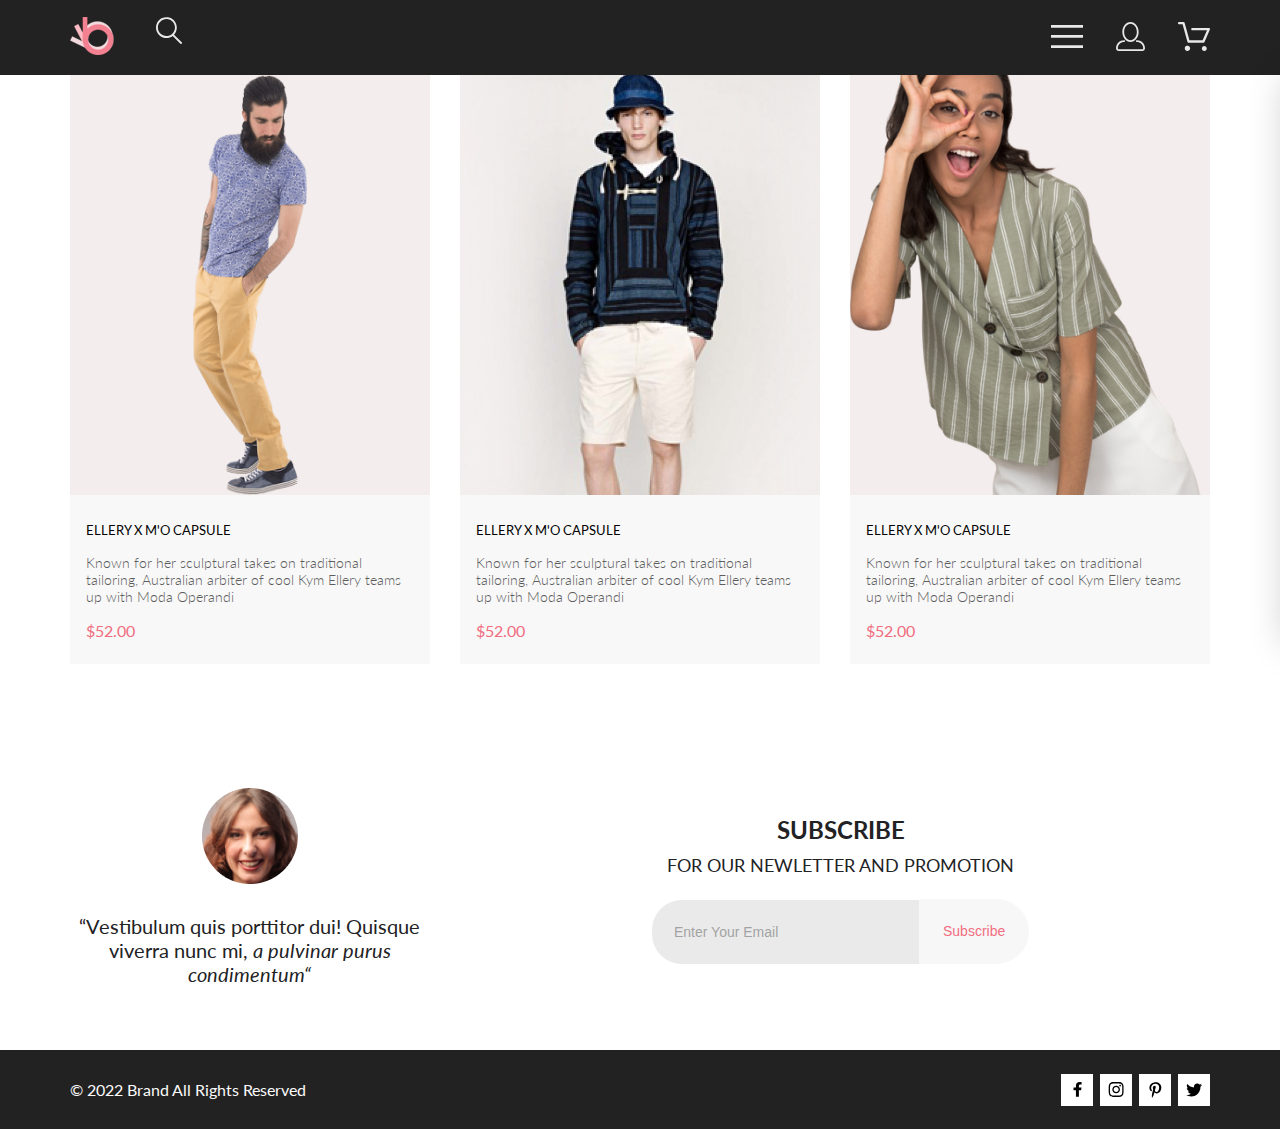
==== product.html @ ebce9b8f "initial commit" ====
<!DOCTYPE html>
<html lang="en">

<head>
    <link rel="preconnect" href="https://fonts.googleapis.com">
    <link rel="preconnect" href="https://fonts.gstatic.com" crossorigin>
    <link href="https://fonts.googleapis.com/css2?family=Lato:wght@300;400;700;900&display=swap" rel="stylesheet">
    <meta charset="UTF-8">
    <meta name="viewport" content="width=device-width, initial-scale=1.0">
    <title>Home Page</title>
    <link rel="stylesheet" href="styles/style.css">
</head>

<body>
    <div class="top">
        <header class="header center">
            <div class="header__left">
                <a href="index.html"><img src="img/header_logo.svg" alt="logo"></a>
                <a href="#"><img src="img/header_1.svg" alt="magnifying glass"></a>
            </div>
            <nav class="header__right">
                <label for="header__check"><img src="img/header_2.svg" alt="menu"></label>
                <a class="header__link-site" href="#"><img src="img/header_3.svg" alt="profile"></a>
                <a class="header__link-site" href="#"><img src="img/header_4.svg" alt="cart"></a>
            </nav>
            <input class="header__checkbox" id="header__check" type="checkbox">
            <div class="mobile-menu">
                <h3 class="mobile-menu__heading">MENU</h3>
                <div class="mobile-menu__box">
                    <div class="mobile-menu__item">
                        <a href="#" class="mobile-menu__title">MAN</a>
                        <ul class="mobile-menu__list">
                            <li><a class="mobile-menu__link" href="#">Accessories</a></li>
                            <li><a class="mobile-menu__link" href="#">Bags</a></li>
                            <li><a class="mobile-menu__link" href="#">Denim</a></li>
                            <li><a class="mobile-menu__link" href="#">T-Shirts</a></li>
                        </ul>
                    </div>
                    <div class="mobile-menu__item">
                        <a href="#" class="mobile-menu__title">WOMAN</a>
                        <ul class="mobile-menu__list">
                            <li><a class="mobile-menu__link" href="#">Accessories</a></li>
                            <li><a class="mobile-menu__link" href="#">Bags</a></li>
                            <li><a class="mobile-menu__link" href="#">Denim</a></li>
                            <li><a class="mobile-menu__link" href="#">T-Shirts</a></li>
                        </ul>
                    </div>
                    <div class="mobile-menu__item">
                        <a href="#" class="mobile-menu__title">KIDS</a>
                        <ul class="mobile-menu__list">
                            <li><a class="mobile-menu__link" href="#">Accessories</a></li>
                            <li><a class="mobile-menu__link" href="#">Bags</a></li>
                            <li><a class="mobile-menu__link" href="#">Denim</a></li>
                            <li><a class="mobile-menu__link" href="#">T-Shirts</a></li>
                        </ul>
                    </div>
                </div>
            </div>
        </header>

        <section class="featured">
            <div class="items center">
                <article class="item"><img src="img/model_4.jpg" alt="model" class="item__img">
                    <div class="item__content">
                        <h2 class="item__title">ELLERY X M'O CAPSULE</h2>
                        <p class="item__text">Known for her sculptural takes on traditional tailoring, Australian
                            arbiter of
                            cool Kym Ellery teams up with Moda Operandi</p>
                        <p class="item__sale">$52.00</p>
                    </div>
                </article>
                <article class="item"><img src="img/model_3.jpg" alt="model" class="item__img">
                    <div class="item__content">
                        <h2 class="item__title">ELLERY X M'O CAPSULE</h2>
                        <p class="item__text">Known for her sculptural takes on traditional tailoring, Australian
                            arbiter of
                            cool Kym Ellery teams up with Moda Operandi</p>
                        <p class="item__sale">$52.00</p>
                    </div>
                </article>
                <article class="item"><img src="img/model_6.jpg" alt="model" class="item__img">
                    <div class="item__content">
                        <h2 class="item__title">ELLERY X M'O CAPSULE</h2>
                        <p class="item__text">Known for her sculptural takes on traditional tailoring, Australian
                            arbiter of
                            cool Kym Ellery teams up with Moda Operandi</p>
                        <p class="item__sale">$52.00</p>
                    </div>
                </article>
            </div>
        </section>

        <section class="bottom__container center">
            <figure class="under__bottom__item">
                <img class="customer__img" src="img/happy_customer.png" alt="Happy customer">
                <p class="under__bottom__text">“Vestibulum quis porttitor dui! Quisque viverra nunc mi, <i>a
                        pulvinar
                        purus
                        condimentum“</i></p>
            </figure>
            <div class="under__bottom__item">
                <div class="subscribe__title">SUBSCRIBE<br>
                    <div class="subscribe__text">FOR OUR NEWLETTER AND PROMOTION</div>
                </div><br>
                <div class="email__grabber">
                    <input class="subscribe__input" placeholder="Enter Your Email">
                    <button class="subscribe__button">Subscribe</button>
                </div>
            </div>
        </section>
        <footer class="footer center">
            <div class="footer__left">
                <p class="footer__text"> © 2022 Brand All Rights Reserved</p>
            </div>
            <div class="footer__right">
                <a href="#" class="social__links">
                    <svg width="11" height="16" viewBox="0 0 11 16" fill="none" xmlns="http://www.w3.org/2000/svg">
                        <path
                            d="M9.08827 8.28L9.50677 5.61602H6.89013V3.88729C6.89013 3.15847 7.25565 2.44806 8.42756 2.44806H9.61713V0.179975C9.61713 0.179975 8.53763 0 7.50551 0C5.35064 0 3.94211 1.27593 3.94211 3.5857V5.61602H1.54678V8.28H3.94211V14.72H6.89013V8.28H9.08827Z"
                            fill="black" />
                    </svg>
                </a>
                <a href="#" class="social__links">
                    <svg width="16" height="15" viewBox="0 0 16 15" fill="none" xmlns="http://www.w3.org/2000/svg">
                        <path
                            d="M8.13677 3.68162C6.02163 3.68162 4.31555 5.38494 4.31555 7.49666C4.31555 9.60838 6.02163 11.3117 8.13677 11.3117C10.2519 11.3117 11.958 9.60838 11.958 7.49666C11.958 5.38494 10.2519 3.68162 8.13677 3.68162ZM8.13677 9.97693C6.76991 9.97693 5.65248 8.86463 5.65248 7.49666C5.65248 6.12869 6.76658 5.01639 8.13677 5.01639C9.50695 5.01639 10.6211 6.12869 10.6211 7.49666C10.6211 8.86463 9.50363 9.97693 8.13677 9.97693V9.97693ZM13.0056 3.52557C13.0056 4.02029 12.6065 4.41541 12.1143 4.41541C11.6188 4.41541 11.223 4.01697 11.223 3.52557C11.223 3.03416 11.6221 2.63572 12.1143 2.63572C12.6065 2.63572 13.0056 3.03416 13.0056 3.52557ZM15.5364 4.42869C15.4799 3.2367 15.2072 2.18084 14.3325 1.31092C13.4612 0.440997 12.4036 0.168732 11.2097 0.108966C9.9792 0.0392395 6.29101 0.0392395 5.0605 0.108966C3.8699 0.165411 2.81233 0.437677 1.93768 1.3076C1.06302 2.17752 0.793639 3.23338 0.733776 4.42537C0.663937 5.65389 0.663937 9.33611 0.733776 10.5646C0.790313 11.7566 1.06302 12.8125 1.93768 13.6824C2.81233 14.5523 3.86658 14.8246 5.0605 14.8844C6.29101 14.9541 9.9792 14.9541 11.2097 14.8844C12.4036 14.8279 13.4612 14.5556 14.3325 13.6824C15.2039 12.8125 15.4766 11.7566 15.5364 10.5646C15.6063 9.33611 15.6063 5.65721 15.5364 4.42869V4.42869ZM13.9468 11.8828C13.6874 12.5336 13.1852 13.0349 12.53 13.2972C11.5489 13.6857 9.22094 13.5961 8.13677 13.5961C7.05259 13.5961 4.72128 13.6824 3.74353 13.2972C3.09169 13.0383 2.58951 12.5369 2.32678 11.8828C1.93768 10.9033 2.02747 8.57908 2.02747 7.49666C2.02747 6.41424 1.941 4.0867 2.32678 3.11053C2.58619 2.45975 3.08837 1.95838 3.74353 1.69608C4.72461 1.3076 7.05259 1.39725 8.13677 1.39725C9.22094 1.39725 11.5523 1.31092 12.53 1.69608C13.1818 1.95506 13.684 2.45643 13.9468 3.11053C14.3359 4.09002 14.2461 6.41424 14.2461 7.49666C14.2461 8.57908 14.3359 10.9066 13.9468 11.8828Z"
                            fill="black" />
                    </svg>
                </a>
                <a href="#" class="social__links">
                    <svg width="13" height="16" viewBox="0 0 13 16" fill="none" xmlns="http://www.w3.org/2000/svg">
                        <path
                            d="M6.7402 0.203125C3.55552 0.203125 0.408081 2.34063 0.408081 5.8C0.408081 8 1.63726 9.25 2.38221 9.25C2.68951 9.25 2.86643 8.3875 2.86643 8.14375C2.86643 7.85313 2.13079 7.23438 2.13079 6.025C2.13079 3.5125 4.03043 1.73125 6.48878 1.73125C8.60259 1.73125 10.167 2.94062 10.167 5.1625C10.167 6.82187 9.50585 9.93437 7.3641 9.93437C6.59121 9.93437 5.93006 9.37188 5.93006 8.56563C5.93006 7.38438 6.74951 6.24062 6.74951 5.02187C6.74951 2.95312 3.83487 3.32812 3.83487 5.82812C3.83487 6.35312 3.90006 6.93437 4.13286 7.4125C3.70451 9.26875 2.82919 12.0344 2.82919 13.9469C2.82919 14.5375 2.91299 15.1188 2.96886 15.7094C3.0744 15.8281 3.02163 15.8156 3.18304 15.7563C4.74744 13.6 4.69157 13.1781 5.39928 10.3562C5.78107 11.0875 6.76814 11.4812 7.55034 11.4812C10.8468 11.4812 12.3274 8.24688 12.3274 5.33125C12.3274 2.22813 9.66415 0.203125 6.7402 0.203125Z"
                            fill="black" />
                    </svg>
                </a>
                <a href="#" class="social__links">
                    <svg width="17" height="14" viewBox="0 0 17 14" fill="none" xmlns="http://www.w3.org/2000/svg">
                        <path
                            d="M14.4181 3.74107C14.4281 3.88319 14.4281 4.02535 14.4281 4.16747C14.4281 8.50247 11.1509 13.4974 5.16096 13.4974C3.31558 13.4974 1.60132 12.9593 0.159302 12.0253C0.421495 12.0558 0.673569 12.0659 0.94585 12.0659C2.46851 12.0659 3.8702 11.5482 4.98953 10.6649C3.5576 10.6345 2.3576 9.69031 1.94415 8.39081C2.14585 8.42125 2.34751 8.44156 2.5593 8.44156C2.85172 8.44156 3.14418 8.40094 3.41643 8.32991C1.92401 8.02531 0.80465 6.70553 0.80465 5.11163V5.07103C1.23824 5.31469 1.74249 5.46697 2.2769 5.48725C1.39959 4.89841 0.824826 3.89335 0.824826 2.75628C0.824826 2.14716 0.98614 1.58878 1.26851 1.10147C2.87187 3.09131 5.28195 4.39078 7.98443 4.53294C7.93403 4.28928 7.90376 4.0355 7.90376 3.78169C7.90376 1.97457 9.35586 0.502502 11.1609 0.502502C12.0987 0.502502 12.9457 0.89844 13.5407 1.53803C14.2768 1.39591 14.9827 1.12178 15.6079 0.746159C15.3659 1.5076 14.8516 2.14719 14.176 2.55325C14.8315 2.48222 15.4668 2.29944 16.0516 2.04566C15.608 2.69538 15.0533 3.27403 14.4181 3.74107V3.74107Z"
                            fill="black" />
                    </svg>
                </a>
            </div>
        </footer>
    </div>
</body>

</html>
---- styles/style.css ----
* {
  padding: 0;
  margin: 0;
}

a {
  text-decoration: none;
  font-style: normal;
}
@keyframes scale-in-ver-center {
  0% {
    transform: scaleY(0);
    opacity: 1;
  }
  100% {
    transform: scaleY(1);
    opacity: 1;
  }
}
@keyframes heartbeat {
  from {
    transform: scale(1);
    transform-origin: center center;
    animation-timing-function: ease-out;
  }
  10% {
    transform: scale(0.91);
    animation-timing-function: ease-in;
  }
  17% {
    transform: scale(0.98);
    animation-timing-function: ease-out;
  }
  33% {
    transform: scale(0.87);
    animation-timing-function: ease-in;
  }
  45% {
    transform: scale(1);
    animation-timing-function: ease-out;
  }
}
body {
  font-style: normal;
  font-family: "Lato", sans-serif;
}

.top {
  position: relative;
  overflow: hidden;
}

.center {
  padding-left: calc(50% - 570px);
  padding-right: calc(50% - 570px);
}

.header {
  height: 75px;
  display: flex;
  align-items: center;
  justify-content: space-between;
  background: #222;
}
.header__left {
  display: flex;
  gap: 41px;
}
.header__right {
  display: flex;
  align-items: center;
  gap: 33px;
}
.header__checkbox {
  position: absolute;
  visibility: hidden;
  left: -9999999px;
}
.header__checkbox:checked ~ .mobile-menu {
  right: 0;
}

.mobile-menu {
  position: absolute;
  top: 75px;
  right: -232px;
  z-index: 1;
  transition: right 0.6s;
  width: 232px;
  background: #FFFFFF;
  box-shadow: 6px 4px 35px rgba(0, 0, 0, 0.21);
  padding: 32px;
  box-sizing: border-box;
}
.mobile-menu__heading {
  font-style: normal;
  font-weight: 700;
  font-size: 14px;
  line-height: 17px;
  color: #000000;
}
.mobile-menu__title {
  font-style: normal;
  font-weight: 400;
  font-size: 14px;
  line-height: 17px;
  color: #F16D7F;
}
.mobile-menu__box {
  display: flex;
  flex-direction: column;
  gap: 20px;
  margin-top: 24px;
}
.mobile-menu__link {
  font-style: normal;
  font-weight: 400;
  font-size: 14px;
  line-height: 17px;
  color: #6F6E6E;
}
.mobile-menu__list {
  list-style-type: none;
  padding-left: 21px;
  display: flex;
  flex-direction: column;
  gap: 11px;
  margin-top: 12px;
}

.logo {
  margin-bottom: 60px;
  display: flex;
  align-items: center;
  justify-content: center;
  flex-wrap: wrap;
  background: #F1E4E6;
}

.logo__photo {
  width: 50%;
}

.top__logo {
  padding-left: 64px;
  animation: scale-in-ver-center 0.5s cubic-bezier(0.25, 0.46, 0.45, 0.94) both;
}

.top__label {
  border-left: 12px solid #F16D7F;
  padding-left: 16px;
  margin-top: 48%;
}

.label__motto {
  font-style: normal;
  font-weight: 900;
  font-size: 48px;
  line-height: 58px;
  color: #222222;
}

.label__heading {
  font-style: normal;
  font-weight: 700;
  font-size: 32px;
  line-height: 38px;
  color: #222222;
}

.pink__word {
  color: #F16D7F;
}

.sales__adv {
  margin-bottom: 96px;
  display: flex;
  flex-wrap: wrap;
  align-items: center;
  justify-content: center;
  gap: 30px;
}

.image {
  max-width: 360px;
  position: relative;
  transition: transform 1s;
  -webkit-filter: brightness(70%);
}

.image:hover {
  transform: scale(1.2);
}

.image__wide {
  max-width: 1140px;
  position: relative;
  transition: transform 1s;
  -webkit-filter: brightness(70%);
}

.image__wide:hover {
  transform: scale(1.2);
}

.sale {
  position: absolute;
  width: 100%;
  height: 100%;
  top: 0;
  left: 0;
  display: flex;
  flex-direction: column;
  justify-content: center;
  align-items: center;
}

.text {
  left: 123px;
  top: 105px;
  bottom: 63.79%;
  font-weight: 400;
  font-size: 16px;
  line-height: 19px;
  text-align: center;
  color: #FFFFFF;
}

.text__big {
  left: 491px;
  top: 65px;
  color: #FFFFFF;
}

.pink__text {
  font-weight: 700;
  font-size: 24px;
  line-height: 29px;
  text-align: center;
  color: #F16D7F;
}

.featured {
  margin-bottom: 60px;
  display: flex;
  flex-direction: column;
  gap: 48px;
  align-items: center;
}

.featured__header {
  display: flex;
  flex-direction: column;
  justify-content: center;
  align-items: center;
}

.featured__title {
  margin-bottom: 6px;
  font-weight: 400;
  font-size: 30px;
  line-height: 36px;
  color: #222222;
}

.featured__text {
  font-weight: 400;
  font-size: 14px;
  line-height: 17px;
  color: #9F9F9F;
}

.items {
  display: flex;
  flex-wrap: wrap;
  gap: 30px;
}

.item {
  background: #F8F8F8;
  max-width: 360px;
}

.item:hover {
  box-shadow: 0 5px 8px rgba(0, 0, 0, 0.16);
  transition: box-shadow 0.3s;
}

.item:hover {
  filter: brightness(70%);
  transition: filter 0.3s;
}

.item__fixed {
  max-width: 360px;
  min-height: 420px;
  display: flex;
  justify-content: center;
  align-items: center;
  background-color: #F7E4E2;
}

.item__content {
  padding: 24px 16px;
  display: flex;
  flex-direction: column;
  gap: 16px;
}

.item__title {
  font-weight: 400;
  font-size: 13px;
  line-height: 16px;
  color: #000000;
}

.item__text {
  font-weight: 300;
  font-size: 14px;
  line-height: 17px;
  color: #5D5D5D;
}

.item__sale {
  font-weight: 400;
  font-size: 16px;
  line-height: 19px;
  color: #F16D7F;
}

.center__button {
  color: #FF6A6A;
  padding: 15px 39px;
  border: 1px solid #FF6A6A;
  max-width: 212px;
  font-weight: 400;
  font-size: 16px;
  line-height: 19px;
  transition: background-color 0.3s;
}

.center__button:hover {
  background-color: #FF6A6A;
  color: white;
}

.info {
  padding-top: 103px;
  padding-bottom: 103px;
  background: #222224;
  display: flex;
  gap: 30px;
}

.article {
  display: flex;
  flex-direction: column;
  align-items: center;
  animation: heartbeat 1.5s ease-in-out infinite both;
}

.article__img {
  height: 40px;
  margin-bottom: 19px;
}

.article__title {
  margin-bottom: 16px;
  font-weight: 400;
  font-size: 19.96px;
  line-height: 24px;
  color: #FBFBFB;
}

.article__text {
  font-weight: 300;
  font-size: 13.972px;
  line-height: 17px;
  text-align: center;
  color: #FBFBFB;
}

.bottom__container {
  background: url("img/background.png");
  background-repeat: no-repeat;
  background-position: bottom;
  background-size: cover;
  padding-bottom: 5%;
  padding-top: 5%;
  top: 97px;
  display: flex;
  align-items: center;
  gap: 223px;
}

.under__bottom__item {
  display: flex;
  align-items: center;
  flex-direction: column;
}

.customer__img {
  margin-bottom: 30px;
}

.under__bottom__text {
  font-weight: 400;
  font-size: 20px;
  line-height: 24px;
  text-align: center;
  color: #222224;
  max-width: 359px;
}

.subscribe__title {
  font-weight: 700;
  font-size: 24px;
  line-height: 167.2%;
  text-align: center;
  color: #222224;
}

.subscribe__text {
  font-weight: 400;
  font-size: 18px;
  line-height: 167.2%;
  text-align: center;
  color: #222224;
}

.email__grabber {
  display: flex;
  align-items: center;
}

.subscribe__input {
  background: #E1E1E1;
  padding: 24px 64px 24px 22px;
  font-size: 14px;
  opacity: 0.67;
  border-radius: 30px 0 0 30px;
  border: none;
}

.subscribe__button {
  background: rgba(244, 244, 244, 0.6980392157);
  color: #F16D7F;
  padding: 24px 24px 24px 24px;
  font-size: 14px;
  line-height: 17px;
  border-radius: 0 50px 50px 0;
  border: none;
  transition: background-color 0.3s;
}

.subscribe__button:hover {
  background: #F16D7F;
  color: #fff;
}

.footer {
  height: 79px;
  display: flex;
  align-items: center;
  justify-content: space-between;
  background: #222;
}

.footer__left {
  margin-top: 30px;
  margin-bottom: 30px;
}

.footer__right {
  display: flex;
  gap: 7px;
}

.social__links {
  width: 32px;
  height: 32px;
  display: flex;
  align-items: center;
  justify-content: center;
  background: white;
}

.social__links:hover {
  background: #F16D7F;
}

.social__links:hover svg path {
  fill: white;
}

.footer__text {
  font-family: Lato;
  font-size: 16px;
  font-weight: 400;
  line-height: 19px;
  letter-spacing: 0em;
  text-align: left;
  color: #FBFBFB;
}

@media (max-width: 1024px) {
  .header__left {
    padding-left: 32px;
  }
  .header__right {
    padding-right: 32px;
  }
  .main__model {
    max-width: 386px;
  }
  .top__label {
    margin-right: 32px;
  }
  .top__logo {
    padding-left: 39px;
  }
  .label__motto {
    font-size: 44px;
  }
  .label__heading {
    font-size: 24px;
  }
  .sales__adv {
    gap: 19px;
  }
  .sales__adv {
    padding-left: 16px;
    padding-right: 16px;
  }
  .image {
    max-width: 232px;
  }
  .sale__image {
    max-width: 232px;
  }
  .sale__image__wide {
    max-width: 734px;
  }
  .image__wide {
    padding-left: 16px;
    padding-right: 16px;
  }
  .info {
    align-content: flex-start;
    flex-wrap: wrap;
    padding-left: calc(50% - 180px);
    padding-right: calc(50% - 180px);
  }
  .article {
    max-width: 360px;
  }
  .bottom__container {
    flex-wrap: wrap;
    padding-left: calc(50% - 180px);
    padding-right: calc(50% - 180px);
    align-content: center;
  }
  .under__bottom__item {
    max-width: 360px;
    margin-bottom: 48px;
    margin-top: 64px;
  }
  .footer__left {
    padding-left: 32px;
  }
  .footer__right {
    padding-right: 32px;
  }
}
@media (max-width: 767px) {
  .center {
    padding-left: calc(50% - 182px);
    padding-right: calc(50% - 182px);
  }
  .header {
    justify-items: auto;
  }
  .header__logo__off {
    display: none;
  }
  .header__link-site {
    display: none;
  }
  .logo__photo {
    display: none;
  }
  .top__label {
    margin-bottom: 148px;
    margin-top: 149px;
  }
  .label__motto {
    font-size: 38px;
  }
  .label__heading {
    font-size: 20px;
  }
  .image {
    max-width: 343px;
  }
  .sale__image {
    max-width: 343px;
  }
  .image__wide {
    max-width: 343px;
  }
  .sale__image__wide {
    max-width: 343px;
  }
}/*# sourceMappingURL=style.css.map */
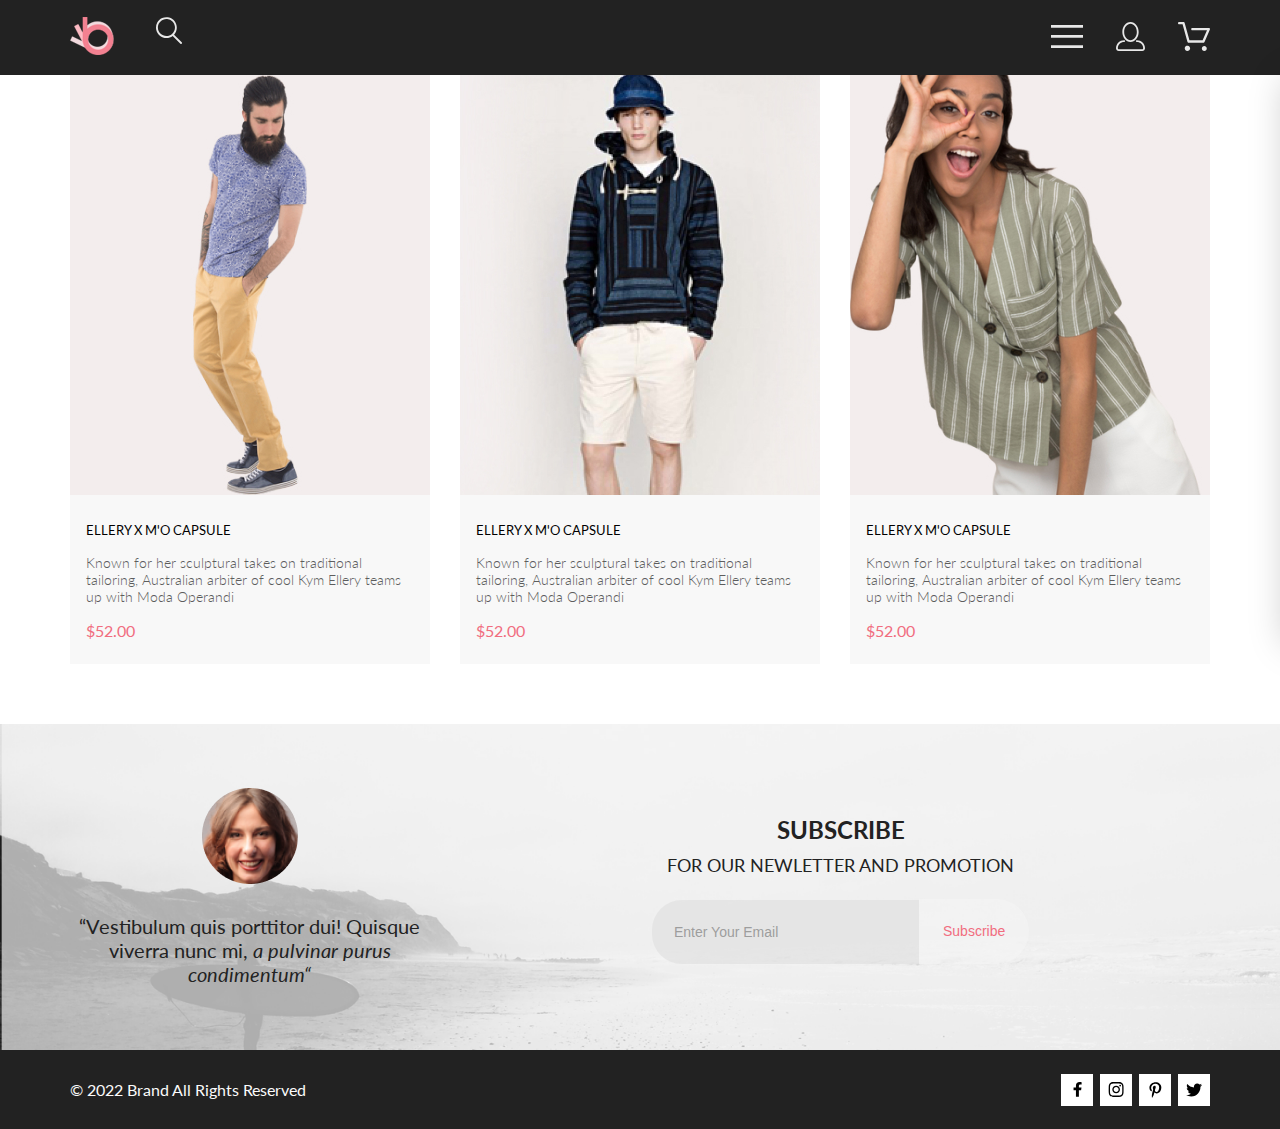
==== commit e4174840: "feedback applied" ====
--- a/product.html
+++ b/product.html
@@ -12,138 +12,136 @@
 </head>
 
 <body>
-    <div class="top">
-        <header class="header center">
-            <div class="header__left">
-                <a href="index.html"><img src="img/header_logo.svg" alt="logo"></a>
-                <a href="#"><img src="img/header_1.svg" alt="magnifying glass"></a>
-            </div>
-            <nav class="header__right">
-                <label for="header__check"><img src="img/header_2.svg" alt="menu"></label>
-                <a class="header__link-site" href="#"><img src="img/header_3.svg" alt="profile"></a>
-                <a class="header__link-site" href="#"><img src="img/header_4.svg" alt="cart"></a>
-            </nav>
-            <input class="header__checkbox" id="header__check" type="checkbox">
-            <div class="mobile-menu">
-                <h3 class="mobile-menu__heading">MENU</h3>
-                <div class="mobile-menu__box">
-                    <div class="mobile-menu__item">
-                        <a href="#" class="mobile-menu__title">MAN</a>
-                        <ul class="mobile-menu__list">
-                            <li><a class="mobile-menu__link" href="#">Accessories</a></li>
-                            <li><a class="mobile-menu__link" href="#">Bags</a></li>
-                            <li><a class="mobile-menu__link" href="#">Denim</a></li>
-                            <li><a class="mobile-menu__link" href="#">T-Shirts</a></li>
-                        </ul>
-                    </div>
-                    <div class="mobile-menu__item">
-                        <a href="#" class="mobile-menu__title">WOMAN</a>
-                        <ul class="mobile-menu__list">
-                            <li><a class="mobile-menu__link" href="#">Accessories</a></li>
-                            <li><a class="mobile-menu__link" href="#">Bags</a></li>
-                            <li><a class="mobile-menu__link" href="#">Denim</a></li>
-                            <li><a class="mobile-menu__link" href="#">T-Shirts</a></li>
-                        </ul>
-                    </div>
-                    <div class="mobile-menu__item">
-                        <a href="#" class="mobile-menu__title">KIDS</a>
-                        <ul class="mobile-menu__list">
-                            <li><a class="mobile-menu__link" href="#">Accessories</a></li>
-                            <li><a class="mobile-menu__link" href="#">Bags</a></li>
-                            <li><a class="mobile-menu__link" href="#">Denim</a></li>
-                            <li><a class="mobile-menu__link" href="#">T-Shirts</a></li>
-                        </ul>
-                    </div>
+    <header class="header center">
+        <div class="header__left">
+            <a href="index.html"><img src="img/header_logo.svg" alt="logo"></a>
+            <a href="#"><img src="img/header_1.svg" alt="magnifying glass"></a>
+        </div>
+        <nav class="header__right">
+            <label for="header__check"><img src="img/header_2.svg" alt="menu"></label>
+            <a class="header__link-site" href="#"><img src="img/header_3.svg" alt="profile"></a>
+            <a class="header__link-site" href="#"><img src="img/header_4.svg" alt="cart"></a>
+        </nav>
+        <input class="header__checkbox" id="header__check" type="checkbox">
+        <div class="mobile-menu">
+            <h3 class="mobile-menu__heading">MENU</h3>
+            <div class="mobile-menu__box">
+                <div class="mobile-menu__item">
+                    <a href="#" class="mobile-menu__title">MAN</a>
+                    <ul class="mobile-menu__list">
+                        <li><a class="mobile-menu__link" href="#">Accessories</a></li>
+                        <li><a class="mobile-menu__link" href="#">Bags</a></li>
+                        <li><a class="mobile-menu__link" href="#">Denim</a></li>
+                        <li><a class="mobile-menu__link" href="#">T-Shirts</a></li>
+                    </ul>
+                </div>
+                <div class="mobile-menu__item">
+                    <a href="#" class="mobile-menu__title">WOMAN</a>
+                    <ul class="mobile-menu__list">
+                        <li><a class="mobile-menu__link" href="#">Accessories</a></li>
+                        <li><a class="mobile-menu__link" href="#">Bags</a></li>
+                        <li><a class="mobile-menu__link" href="#">Denim</a></li>
+                        <li><a class="mobile-menu__link" href="#">T-Shirts</a></li>
+                    </ul>
+                </div>
+                <div class="mobile-menu__item">
+                    <a href="#" class="mobile-menu__title">KIDS</a>
+                    <ul class="mobile-menu__list">
+                        <li><a class="mobile-menu__link" href="#">Accessories</a></li>
+                        <li><a class="mobile-menu__link" href="#">Bags</a></li>
+                        <li><a class="mobile-menu__link" href="#">Denim</a></li>
+                        <li><a class="mobile-menu__link" href="#">T-Shirts</a></li>
+                    </ul>
                 </div>
             </div>
-        </header>
+        </div>
+    </header>
 
-        <section class="featured">
-            <div class="items center">
-                <article class="item"><img src="img/model_4.jpg" alt="model" class="item__img">
-                    <div class="item__content">
-                        <h2 class="item__title">ELLERY X M'O CAPSULE</h2>
-                        <p class="item__text">Known for her sculptural takes on traditional tailoring, Australian
-                            arbiter of
-                            cool Kym Ellery teams up with Moda Operandi</p>
-                        <p class="item__sale">$52.00</p>
-                    </div>
-                </article>
-                <article class="item"><img src="img/model_3.jpg" alt="model" class="item__img">
-                    <div class="item__content">
-                        <h2 class="item__title">ELLERY X M'O CAPSULE</h2>
-                        <p class="item__text">Known for her sculptural takes on traditional tailoring, Australian
-                            arbiter of
-                            cool Kym Ellery teams up with Moda Operandi</p>
-                        <p class="item__sale">$52.00</p>
-                    </div>
-                </article>
-                <article class="item"><img src="img/model_6.jpg" alt="model" class="item__img">
-                    <div class="item__content">
-                        <h2 class="item__title">ELLERY X M'O CAPSULE</h2>
-                        <p class="item__text">Known for her sculptural takes on traditional tailoring, Australian
-                            arbiter of
-                            cool Kym Ellery teams up with Moda Operandi</p>
-                        <p class="item__sale">$52.00</p>
-                    </div>
-                </article>
+    <section class="featured">
+        <div class="items center">
+            <article class="item"><img src="img/model_4.jpg" alt="model" class="item__img">
+                <div class="item__content">
+                    <h2 class="item__title">ELLERY X M'O CAPSULE</h2>
+                    <p class="item__text">Known for her sculptural takes on traditional tailoring, Australian
+                        arbiter of
+                        cool Kym Ellery teams up with Moda Operandi</p>
+                    <p class="item__sale">$52.00</p>
+                </div>
+            </article>
+            <article class="item"><img src="img/model_3.jpg" alt="model" class="item__img">
+                <div class="item__content">
+                    <h2 class="item__title">ELLERY X M'O CAPSULE</h2>
+                    <p class="item__text">Known for her sculptural takes on traditional tailoring, Australian
+                        arbiter of
+                        cool Kym Ellery teams up with Moda Operandi</p>
+                    <p class="item__sale">$52.00</p>
+                </div>
+            </article>
+            <article class="item"><img src="img/model_6.jpg" alt="model" class="item__img">
+                <div class="item__content">
+                    <h2 class="item__title">ELLERY X M'O CAPSULE</h2>
+                    <p class="item__text">Known for her sculptural takes on traditional tailoring, Australian
+                        arbiter of
+                        cool Kym Ellery teams up with Moda Operandi</p>
+                    <p class="item__sale">$52.00</p>
+                </div>
+            </article>
+        </div>
+    </section>
+
+    <section class="bottom__container center">
+        <figure class="under__bottom__item">
+            <img class="customer__img" src="img/happy_customer.png" alt="Happy customer">
+            <p class="under__bottom__text">“Vestibulum quis porttitor dui! Quisque viverra nunc mi, <i>a
+                    pulvinar
+                    purus
+                    condimentum“</i></p>
+        </figure>
+        <div class="under__bottom__item">
+            <div class="subscribe__title">SUBSCRIBE<br>
+                <div class="subscribe__text">FOR OUR NEWLETTER AND PROMOTION</div>
+            </div><br>
+            <div class="email__grabber">
+                <input class="subscribe__input" placeholder="Enter Your Email">
+                <button class="subscribe__button">Subscribe</button>
             </div>
-        </section>
-
-        <section class="bottom__container center">
-            <figure class="under__bottom__item">
-                <img class="customer__img" src="img/happy_customer.png" alt="Happy customer">
-                <p class="under__bottom__text">“Vestibulum quis porttitor dui! Quisque viverra nunc mi, <i>a
-                        pulvinar
-                        purus
-                        condimentum“</i></p>
-            </figure>
-            <div class="under__bottom__item">
-                <div class="subscribe__title">SUBSCRIBE<br>
-                    <div class="subscribe__text">FOR OUR NEWLETTER AND PROMOTION</div>
-                </div><br>
-                <div class="email__grabber">
-                    <input class="subscribe__input" placeholder="Enter Your Email">
-                    <button class="subscribe__button">Subscribe</button>
-                </div>
-            </div>
-        </section>
-        <footer class="footer center">
-            <div class="footer__left">
-                <p class="footer__text"> © 2022 Brand All Rights Reserved</p>
-            </div>
-            <div class="footer__right">
-                <a href="#" class="social__links">
-                    <svg width="11" height="16" viewBox="0 0 11 16" fill="none" xmlns="http://www.w3.org/2000/svg">
-                        <path
-                            d="M9.08827 8.28L9.50677 5.61602H6.89013V3.88729C6.89013 3.15847 7.25565 2.44806 8.42756 2.44806H9.61713V0.179975C9.61713 0.179975 8.53763 0 7.50551 0C5.35064 0 3.94211 1.27593 3.94211 3.5857V5.61602H1.54678V8.28H3.94211V14.72H6.89013V8.28H9.08827Z"
-                            fill="black" />
-                    </svg>
-                </a>
-                <a href="#" class="social__links">
-                    <svg width="16" height="15" viewBox="0 0 16 15" fill="none" xmlns="http://www.w3.org/2000/svg">
-                        <path
-                            d="M8.13677 3.68162C6.02163 3.68162 4.31555 5.38494 4.31555 7.49666C4.31555 9.60838 6.02163 11.3117 8.13677 11.3117C10.2519 11.3117 11.958 9.60838 11.958 7.49666C11.958 5.38494 10.2519 3.68162 8.13677 3.68162ZM8.13677 9.97693C6.76991 9.97693 5.65248 8.86463 5.65248 7.49666C5.65248 6.12869 6.76658 5.01639 8.13677 5.01639C9.50695 5.01639 10.6211 6.12869 10.6211 7.49666C10.6211 8.86463 9.50363 9.97693 8.13677 9.97693V9.97693ZM13.0056 3.52557C13.0056 4.02029 12.6065 4.41541 12.1143 4.41541C11.6188 4.41541 11.223 4.01697 11.223 3.52557C11.223 3.03416 11.6221 2.63572 12.1143 2.63572C12.6065 2.63572 13.0056 3.03416 13.0056 3.52557ZM15.5364 4.42869C15.4799 3.2367 15.2072 2.18084 14.3325 1.31092C13.4612 0.440997 12.4036 0.168732 11.2097 0.108966C9.9792 0.0392395 6.29101 0.0392395 5.0605 0.108966C3.8699 0.165411 2.81233 0.437677 1.93768 1.3076C1.06302 2.17752 0.793639 3.23338 0.733776 4.42537C0.663937 5.65389 0.663937 9.33611 0.733776 10.5646C0.790313 11.7566 1.06302 12.8125 1.93768 13.6824C2.81233 14.5523 3.86658 14.8246 5.0605 14.8844C6.29101 14.9541 9.9792 14.9541 11.2097 14.8844C12.4036 14.8279 13.4612 14.5556 14.3325 13.6824C15.2039 12.8125 15.4766 11.7566 15.5364 10.5646C15.6063 9.33611 15.6063 5.65721 15.5364 4.42869V4.42869ZM13.9468 11.8828C13.6874 12.5336 13.1852 13.0349 12.53 13.2972C11.5489 13.6857 9.22094 13.5961 8.13677 13.5961C7.05259 13.5961 4.72128 13.6824 3.74353 13.2972C3.09169 13.0383 2.58951 12.5369 2.32678 11.8828C1.93768 10.9033 2.02747 8.57908 2.02747 7.49666C2.02747 6.41424 1.941 4.0867 2.32678 3.11053C2.58619 2.45975 3.08837 1.95838 3.74353 1.69608C4.72461 1.3076 7.05259 1.39725 8.13677 1.39725C9.22094 1.39725 11.5523 1.31092 12.53 1.69608C13.1818 1.95506 13.684 2.45643 13.9468 3.11053C14.3359 4.09002 14.2461 6.41424 14.2461 7.49666C14.2461 8.57908 14.3359 10.9066 13.9468 11.8828Z"
-                            fill="black" />
-                    </svg>
-                </a>
-                <a href="#" class="social__links">
-                    <svg width="13" height="16" viewBox="0 0 13 16" fill="none" xmlns="http://www.w3.org/2000/svg">
-                        <path
-                            d="M6.7402 0.203125C3.55552 0.203125 0.408081 2.34063 0.408081 5.8C0.408081 8 1.63726 9.25 2.38221 9.25C2.68951 9.25 2.86643 8.3875 2.86643 8.14375C2.86643 7.85313 2.13079 7.23438 2.13079 6.025C2.13079 3.5125 4.03043 1.73125 6.48878 1.73125C8.60259 1.73125 10.167 2.94062 10.167 5.1625C10.167 6.82187 9.50585 9.93437 7.3641 9.93437C6.59121 9.93437 5.93006 9.37188 5.93006 8.56563C5.93006 7.38438 6.74951 6.24062 6.74951 5.02187C6.74951 2.95312 3.83487 3.32812 3.83487 5.82812C3.83487 6.35312 3.90006 6.93437 4.13286 7.4125C3.70451 9.26875 2.82919 12.0344 2.82919 13.9469C2.82919 14.5375 2.91299 15.1188 2.96886 15.7094C3.0744 15.8281 3.02163 15.8156 3.18304 15.7563C4.74744 13.6 4.69157 13.1781 5.39928 10.3562C5.78107 11.0875 6.76814 11.4812 7.55034 11.4812C10.8468 11.4812 12.3274 8.24688 12.3274 5.33125C12.3274 2.22813 9.66415 0.203125 6.7402 0.203125Z"
-                            fill="black" />
-                    </svg>
-                </a>
-                <a href="#" class="social__links">
-                    <svg width="17" height="14" viewBox="0 0 17 14" fill="none" xmlns="http://www.w3.org/2000/svg">
-                        <path
-                            d="M14.4181 3.74107C14.4281 3.88319 14.4281 4.02535 14.4281 4.16747C14.4281 8.50247 11.1509 13.4974 5.16096 13.4974C3.31558 13.4974 1.60132 12.9593 0.159302 12.0253C0.421495 12.0558 0.673569 12.0659 0.94585 12.0659C2.46851 12.0659 3.8702 11.5482 4.98953 10.6649C3.5576 10.6345 2.3576 9.69031 1.94415 8.39081C2.14585 8.42125 2.34751 8.44156 2.5593 8.44156C2.85172 8.44156 3.14418 8.40094 3.41643 8.32991C1.92401 8.02531 0.80465 6.70553 0.80465 5.11163V5.07103C1.23824 5.31469 1.74249 5.46697 2.2769 5.48725C1.39959 4.89841 0.824826 3.89335 0.824826 2.75628C0.824826 2.14716 0.98614 1.58878 1.26851 1.10147C2.87187 3.09131 5.28195 4.39078 7.98443 4.53294C7.93403 4.28928 7.90376 4.0355 7.90376 3.78169C7.90376 1.97457 9.35586 0.502502 11.1609 0.502502C12.0987 0.502502 12.9457 0.89844 13.5407 1.53803C14.2768 1.39591 14.9827 1.12178 15.6079 0.746159C15.3659 1.5076 14.8516 2.14719 14.176 2.55325C14.8315 2.48222 15.4668 2.29944 16.0516 2.04566C15.608 2.69538 15.0533 3.27403 14.4181 3.74107V3.74107Z"
-                            fill="black" />
-                    </svg>
-                </a>
-            </div>
-        </footer>
-    </div>
+        </div>
+    </section>
+    <footer class="footer center">
+        <div class="footer__left">
+            <p class="footer__text"> © 2022 Brand All Rights Reserved</p>
+        </div>
+        <div class="footer__right">
+            <a href="#" class="social__links">
+                <svg width="11" height="16" viewBox="0 0 11 16" fill="none" xmlns="http://www.w3.org/2000/svg">
+                    <path
+                        d="M9.08827 8.28L9.50677 5.61602H6.89013V3.88729C6.89013 3.15847 7.25565 2.44806 8.42756 2.44806H9.61713V0.179975C9.61713 0.179975 8.53763 0 7.50551 0C5.35064 0 3.94211 1.27593 3.94211 3.5857V5.61602H1.54678V8.28H3.94211V14.72H6.89013V8.28H9.08827Z"
+                        fill="black" />
+                </svg>
+            </a>
+            <a href="#" class="social__links">
+                <svg width="16" height="15" viewBox="0 0 16 15" fill="none" xmlns="http://www.w3.org/2000/svg">
+                    <path
+                        d="M8.13677 3.68162C6.02163 3.68162 4.31555 5.38494 4.31555 7.49666C4.31555 9.60838 6.02163 11.3117 8.13677 11.3117C10.2519 11.3117 11.958 9.60838 11.958 7.49666C11.958 5.38494 10.2519 3.68162 8.13677 3.68162ZM8.13677 9.97693C6.76991 9.97693 5.65248 8.86463 5.65248 7.49666C5.65248 6.12869 6.76658 5.01639 8.13677 5.01639C9.50695 5.01639 10.6211 6.12869 10.6211 7.49666C10.6211 8.86463 9.50363 9.97693 8.13677 9.97693V9.97693ZM13.0056 3.52557C13.0056 4.02029 12.6065 4.41541 12.1143 4.41541C11.6188 4.41541 11.223 4.01697 11.223 3.52557C11.223 3.03416 11.6221 2.63572 12.1143 2.63572C12.6065 2.63572 13.0056 3.03416 13.0056 3.52557ZM15.5364 4.42869C15.4799 3.2367 15.2072 2.18084 14.3325 1.31092C13.4612 0.440997 12.4036 0.168732 11.2097 0.108966C9.9792 0.0392395 6.29101 0.0392395 5.0605 0.108966C3.8699 0.165411 2.81233 0.437677 1.93768 1.3076C1.06302 2.17752 0.793639 3.23338 0.733776 4.42537C0.663937 5.65389 0.663937 9.33611 0.733776 10.5646C0.790313 11.7566 1.06302 12.8125 1.93768 13.6824C2.81233 14.5523 3.86658 14.8246 5.0605 14.8844C6.29101 14.9541 9.9792 14.9541 11.2097 14.8844C12.4036 14.8279 13.4612 14.5556 14.3325 13.6824C15.2039 12.8125 15.4766 11.7566 15.5364 10.5646C15.6063 9.33611 15.6063 5.65721 15.5364 4.42869V4.42869ZM13.9468 11.8828C13.6874 12.5336 13.1852 13.0349 12.53 13.2972C11.5489 13.6857 9.22094 13.5961 8.13677 13.5961C7.05259 13.5961 4.72128 13.6824 3.74353 13.2972C3.09169 13.0383 2.58951 12.5369 2.32678 11.8828C1.93768 10.9033 2.02747 8.57908 2.02747 7.49666C2.02747 6.41424 1.941 4.0867 2.32678 3.11053C2.58619 2.45975 3.08837 1.95838 3.74353 1.69608C4.72461 1.3076 7.05259 1.39725 8.13677 1.39725C9.22094 1.39725 11.5523 1.31092 12.53 1.69608C13.1818 1.95506 13.684 2.45643 13.9468 3.11053C14.3359 4.09002 14.2461 6.41424 14.2461 7.49666C14.2461 8.57908 14.3359 10.9066 13.9468 11.8828Z"
+                        fill="black" />
+                </svg>
+            </a>
+            <a href="#" class="social__links">
+                <svg width="13" height="16" viewBox="0 0 13 16" fill="none" xmlns="http://www.w3.org/2000/svg">
+                    <path
+                        d="M6.7402 0.203125C3.55552 0.203125 0.408081 2.34063 0.408081 5.8C0.408081 8 1.63726 9.25 2.38221 9.25C2.68951 9.25 2.86643 8.3875 2.86643 8.14375C2.86643 7.85313 2.13079 7.23438 2.13079 6.025C2.13079 3.5125 4.03043 1.73125 6.48878 1.73125C8.60259 1.73125 10.167 2.94062 10.167 5.1625C10.167 6.82187 9.50585 9.93437 7.3641 9.93437C6.59121 9.93437 5.93006 9.37188 5.93006 8.56563C5.93006 7.38438 6.74951 6.24062 6.74951 5.02187C6.74951 2.95312 3.83487 3.32812 3.83487 5.82812C3.83487 6.35312 3.90006 6.93437 4.13286 7.4125C3.70451 9.26875 2.82919 12.0344 2.82919 13.9469C2.82919 14.5375 2.91299 15.1188 2.96886 15.7094C3.0744 15.8281 3.02163 15.8156 3.18304 15.7563C4.74744 13.6 4.69157 13.1781 5.39928 10.3562C5.78107 11.0875 6.76814 11.4812 7.55034 11.4812C10.8468 11.4812 12.3274 8.24688 12.3274 5.33125C12.3274 2.22813 9.66415 0.203125 6.7402 0.203125Z"
+                        fill="black" />
+                </svg>
+            </a>
+            <a href="#" class="social__links">
+                <svg width="17" height="14" viewBox="0 0 17 14" fill="none" xmlns="http://www.w3.org/2000/svg">
+                    <path
+                        d="M14.4181 3.74107C14.4281 3.88319 14.4281 4.02535 14.4281 4.16747C14.4281 8.50247 11.1509 13.4974 5.16096 13.4974C3.31558 13.4974 1.60132 12.9593 0.159302 12.0253C0.421495 12.0558 0.673569 12.0659 0.94585 12.0659C2.46851 12.0659 3.8702 11.5482 4.98953 10.6649C3.5576 10.6345 2.3576 9.69031 1.94415 8.39081C2.14585 8.42125 2.34751 8.44156 2.5593 8.44156C2.85172 8.44156 3.14418 8.40094 3.41643 8.32991C1.92401 8.02531 0.80465 6.70553 0.80465 5.11163V5.07103C1.23824 5.31469 1.74249 5.46697 2.2769 5.48725C1.39959 4.89841 0.824826 3.89335 0.824826 2.75628C0.824826 2.14716 0.98614 1.58878 1.26851 1.10147C2.87187 3.09131 5.28195 4.39078 7.98443 4.53294C7.93403 4.28928 7.90376 4.0355 7.90376 3.78169C7.90376 1.97457 9.35586 0.502502 11.1609 0.502502C12.0987 0.502502 12.9457 0.89844 13.5407 1.53803C14.2768 1.39591 14.9827 1.12178 15.6079 0.746159C15.3659 1.5076 14.8516 2.14719 14.176 2.55325C14.8315 2.48222 15.4668 2.29944 16.0516 2.04566C15.608 2.69538 15.0533 3.27403 14.4181 3.74107V3.74107Z"
+                        fill="black" />
+                </svg>
+            </a>
+        </div>
+    </footer>
 </body>
 
 </html>--- a/styles/style.css
+++ b/styles/style.css
@@ -6,6 +6,11 @@
 a {
   text-decoration: none;
   font-style: normal;
+}
+
+body,
+html {
+  overflow-x: hidden;
 }
 @keyframes scale-in-ver-center {
   0% {
@@ -45,22 +50,18 @@
   font-family: "Lato", sans-serif;
 }
 
-.top {
-  position: relative;
-  overflow: hidden;
-}
-
 .center {
   padding-left: calc(50% - 570px);
   padding-right: calc(50% - 570px);
 }
 
 .header {
+  max-width: 1600px;
   height: 75px;
   display: flex;
   align-items: center;
   justify-content: space-between;
-  background: #222;
+  background: #222222;
 }
 .header__left {
   display: flex;
@@ -129,6 +130,7 @@
 }
 
 .logo {
+  max-width: 1600px;
   margin-bottom: 60px;
   display: flex;
   align-items: center;
@@ -329,7 +331,7 @@
 }
 
 .center__button {
-  color: #FF6A6A;
+  color: #F26376;
   padding: 15px 39px;
   border: 1px solid #FF6A6A;
   max-width: 212px;
@@ -347,7 +349,7 @@
 .info {
   padding-top: 103px;
   padding-bottom: 103px;
-  background: #222224;
+  background: #222222;
   display: flex;
   gap: 30px;
 }
@@ -381,7 +383,7 @@
 }
 
 .bottom__container {
-  background: url("img/background.png");
+  background: url("../img/background.png");
   background-repeat: no-repeat;
   background-position: bottom;
   background-size: cover;
@@ -408,7 +410,7 @@
   font-size: 20px;
   line-height: 24px;
   text-align: center;
-  color: #222224;
+  color: #222222;
   max-width: 359px;
 }
 
@@ -417,7 +419,7 @@
   font-size: 24px;
   line-height: 167.2%;
   text-align: center;
-  color: #222224;
+  color: #222222;
 }
 
 .subscribe__text {
@@ -425,7 +427,7 @@
   font-size: 18px;
   line-height: 167.2%;
   text-align: center;
-  color: #222224;
+  color: #222222;
 }
 
 .email__grabber {
@@ -463,7 +465,7 @@
   display: flex;
   align-items: center;
   justify-content: space-between;
-  background: #222;
+  background: #222222;
 }
 
 .footer__left {
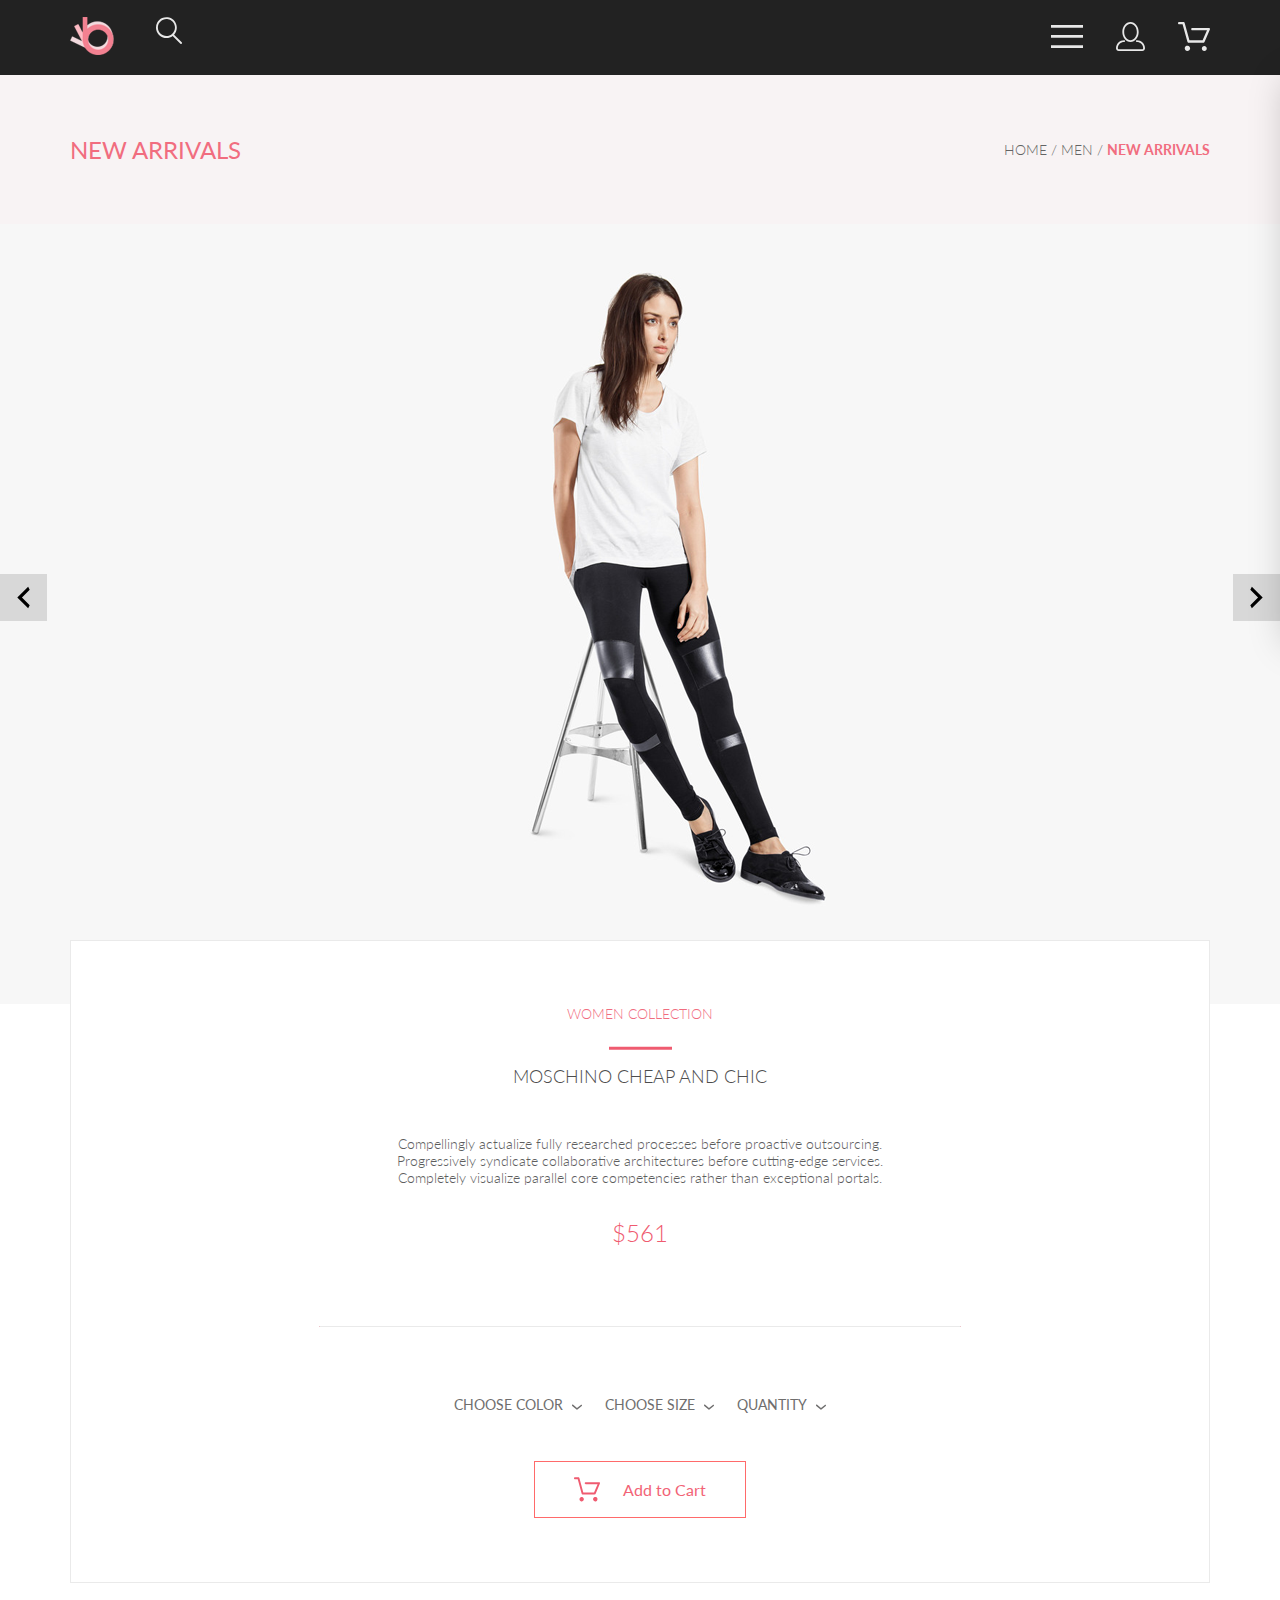
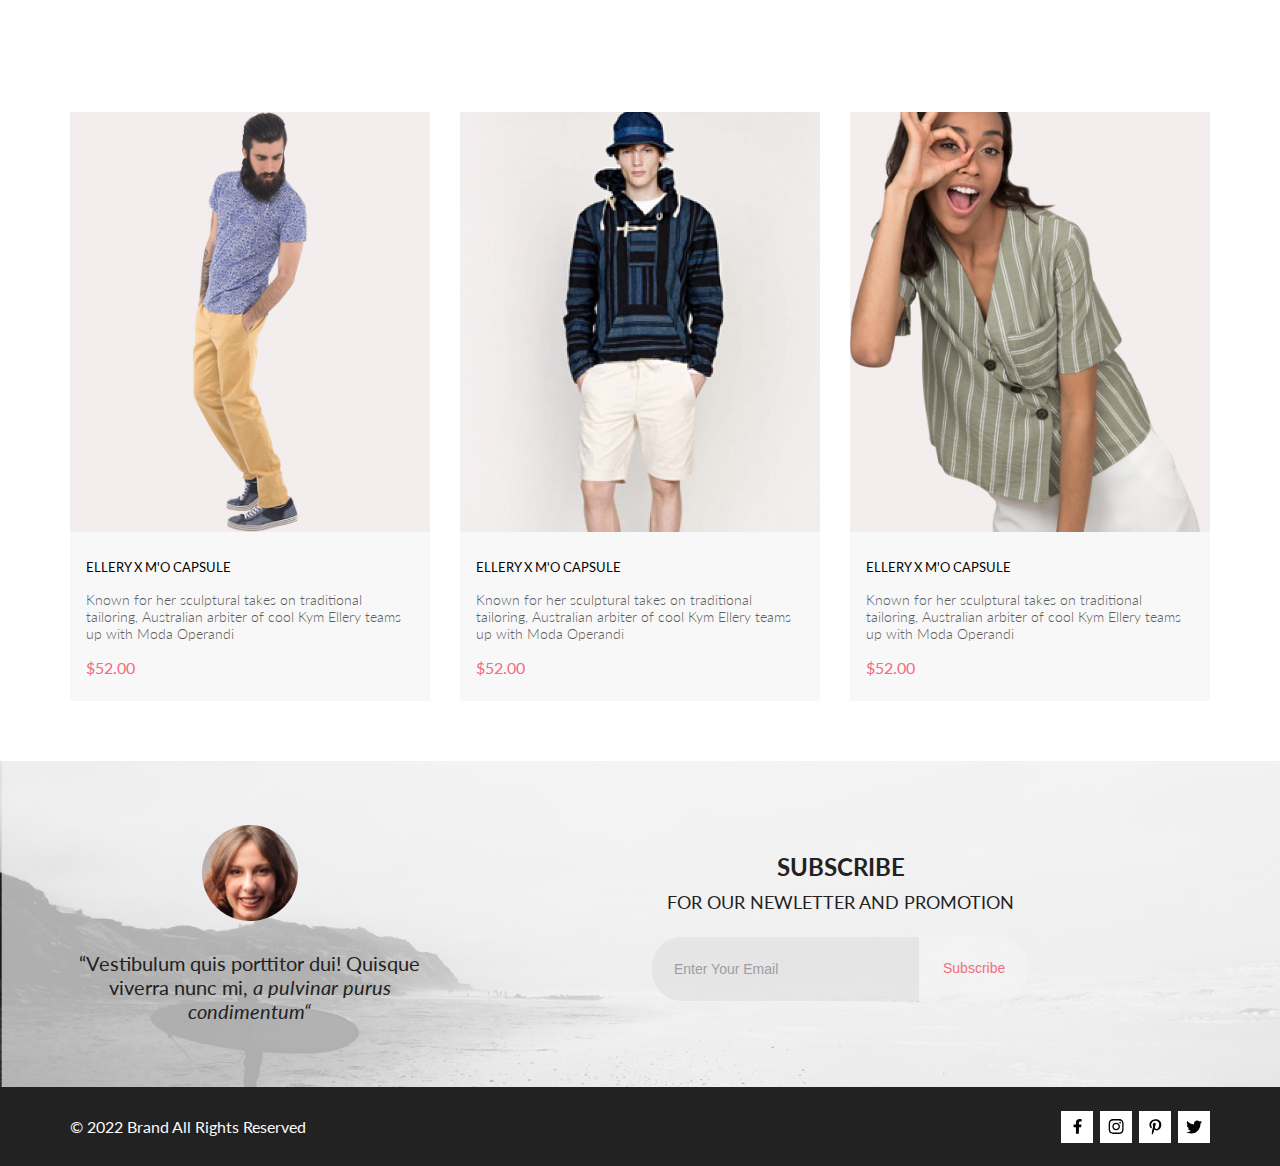
==== commit c045b920: "first two pages done" ====
--- a/product.html
+++ b/product.html
@@ -7,7 +7,7 @@
     <link href="https://fonts.googleapis.com/css2?family=Lato:wght@300;400;700;900&display=swap" rel="stylesheet">
     <meta charset="UTF-8">
     <meta name="viewport" content="width=device-width, initial-scale=1.0">
-    <title>Home Page</title>
+    <title>Product</title>
     <link rel="stylesheet" href="styles/style.css">
 </head>
 
@@ -56,7 +56,113 @@
             </div>
         </div>
     </header>
-
+    <section class="breadcrumbs center">
+        <h2 class="breadcrumbs__title">
+            NEW ARRIVALS
+        </h2>
+        <a href="#" class="breadcrumbs__items">
+            HOME / MEN / <span class="fontRed">NEW ARRIVALS</span>
+        </a>
+    </section>
+    <section class="slider">
+        <div class="slider__button_left">
+            <svg width="47" height="47" viewBox="0 0 47 47" fill="none" xmlns="http://www.w3.org/2000/svg">
+                <path d="M47 0H0V47H47V0Z" fill="#2A2A2A" fill-opacity="0.15" />
+                <path class="slider__color"
+                    d="M29.6998 15.7499L21.9498 23.4999L29.6998 31.2499L28.1498 34.3499L17.2998 23.4999L28.1498 12.6499L29.6998 15.7499Z"
+                    fill="black" />
+            </svg>
+        </div>
+        <div class="slider__photo">
+            <img class="slider__photo_img" src="img/product_model_main.png" alt="woman on chair">
+        </div>
+        <div class="slider__button_right">
+            <svg width="47" height="47" viewBox="0 0 47 47" fill="none" xmlns="http://www.w3.org/2000/svg">
+                <path d="M47 0H0V47H47V0Z" fill="#2A2A2A" fill-opacity="0.15" />
+                <path class="slider__color"
+                    d="M17.2998 31.2499L25.0498 23.4999L17.2998 15.7499L18.8498 12.6499L29.6998 23.4999L18.8498 34.3499L17.2998 31.2499Z"
+                    fill="black" />
+            </svg>
+        </div>
+    </section>
+    <section class="spotlight center">
+        <div class="customization">
+            <h3 class="customization__title">
+                WOMEN COLLECTION
+            </h3>
+            <div class="customization__line-top">
+                <svg width="63" height="4" viewBox="0 0 63 4" fill="none" xmlns="http://www.w3.org/2000/svg">
+                    <path d="M63 0.786865H0V3.81225H63V0.786865Z" fill="#EF5B70" />
+                </svg>
+            </div>
+            <div class="customization__heading">
+                MOSCHINO CHEAP AND CHIC
+            </div>
+            <div class="customization__text">
+                Compellingly actualize fully researched processes before proactive outsourcing. Progressively
+                syndicate
+                collaborative architectures before cutting-edge services. Completely visualize parallel core
+                competencies
+                rather than exceptional portals.
+            </div>
+            <div class="customization__price">
+                $561
+            </div>
+            <div class="customization__line-bottom">
+                <svg class="customization__line-bottom-vector" width="642" height="3" viewBox="0 0 642 3" fill="none"
+                    xmlns="http://www.w3.org/2000/svg">
+                    <path d="M642 0.994873H0V2.00333H642V0.994873Z" fill="#EF5B70" />
+                    <path d="M0.5 1.49829H641.5H0.5Z" stroke="#EAEAEA" stroke-linejoin="round" />
+                </svg>
+            </div>
+            <div class="customization__choose">
+                <div class="customization__choose_color">
+                    <div class="customization__choose_color-text">
+                        CHOOSE COLOR
+                    </div>
+                    <div class="customization__choose_color-vector">
+                        <svg width="11" height="6" viewBox="0 0 11 6" fill="none" xmlns="http://www.w3.org/2000/svg">
+                            <path
+                                d="M5.00214 5.64846C4.83521 5.64879 4.67343 5.59016 4.54488 5.48275L0.258102 1.88021C0.112196 1.75791 0.0204417 1.58217 0.00302325 1.39165C-0.0143952 1.20112 0.0439493 1.01143 0.165221 0.864289C0.286493 0.717149 0.460759 0.624619 0.649682 0.607053C0.838605 0.589487 1.02671 0.648325 1.17262 0.770623L5.00214 3.9985L8.83167 0.885905C8.90475 0.826055 8.98884 0.781361 9.0791 0.754391C9.16937 0.727421 9.26403 0.718707 9.35764 0.72875C9.45126 0.738794 9.54198 0.767396 9.6246 0.812913C9.70722 0.85843 9.7801 0.919965 9.83906 0.993981C9.90449 1.06806 9.95405 1.15498 9.98462 1.24927C10.0152 1.34357 10.0261 1.44321 10.0167 1.54197C10.0073 1.64073 9.97784 1.73646 9.93005 1.82318C9.88227 1.9099 9.81723 1.98573 9.73904 2.04592L5.45225 5.52598C5.32002 5.61641 5.16154 5.65954 5.00214 5.64846Z"
+                                fill="#6F6E6E" />
+                        </svg>
+                    </div>
+                </div>
+                <div class="customization__choose_size">
+                    <div class="customization__choose_size-text">
+                        CHOOSE SIZE
+                    </div>
+                    <div class="customization__choose_size-vector">
+                        <svg width="11" height="6" viewBox="0 0 11 6" fill="none" xmlns="http://www.w3.org/2000/svg">
+                            <path
+                                d="M5.00214 5.64846C4.83521 5.64879 4.67343 5.59016 4.54488 5.48275L0.258102 1.88021C0.112196 1.75791 0.0204417 1.58217 0.00302325 1.39165C-0.0143952 1.20112 0.0439493 1.01143 0.165221 0.864289C0.286493 0.717149 0.460759 0.624619 0.649682 0.607053C0.838605 0.589487 1.02671 0.648325 1.17262 0.770623L5.00214 3.9985L8.83167 0.885905C8.90475 0.826055 8.98884 0.781361 9.0791 0.754391C9.16937 0.727421 9.26403 0.718707 9.35764 0.72875C9.45126 0.738794 9.54198 0.767396 9.6246 0.812913C9.70722 0.85843 9.7801 0.919965 9.83906 0.993981C9.90449 1.06806 9.95405 1.15498 9.98462 1.24927C10.0152 1.34357 10.0261 1.44321 10.0167 1.54197C10.0073 1.64073 9.97784 1.73646 9.93005 1.82318C9.88227 1.9099 9.81723 1.98573 9.73904 2.04592L5.45225 5.52598C5.32002 5.61641 5.16154 5.65954 5.00214 5.64846Z"
+                                fill="#6F6E6E" />
+                        </svg>
+                    </div>
+                </div>
+                <div class="customization__choose_quantity">
+                    <div class="customization__choose_quantity-text">
+                        QUANTITY
+                    </div>
+                    <div class="customization__choose_quantity-vector">
+                        <svg width="11" height="6" viewBox="0 0 11 6" fill="none" xmlns="http://www.w3.org/2000/svg">
+                            <path
+                                d="M5.00214 5.64846C4.83521 5.64879 4.67343 5.59016 4.54488 5.48275L0.258102 1.88021C0.112196 1.75791 0.0204417 1.58217 0.00302325 1.39165C-0.0143952 1.20112 0.0439493 1.01143 0.165221 0.864289C0.286493 0.717149 0.460759 0.624619 0.649682 0.607053C0.838605 0.589487 1.02671 0.648325 1.17262 0.770623L5.00214 3.9985L8.83167 0.885905C8.90475 0.826055 8.98884 0.781361 9.0791 0.754391C9.16937 0.727421 9.26403 0.718707 9.35764 0.72875C9.45126 0.738794 9.54198 0.767396 9.6246 0.812913C9.70722 0.85843 9.7801 0.919965 9.83906 0.993981C9.90449 1.06806 9.95405 1.15498 9.98462 1.24927C10.0152 1.34357 10.0261 1.44321 10.0167 1.54197C10.0073 1.64073 9.97784 1.73646 9.93005 1.82318C9.88227 1.9099 9.81723 1.98573 9.73904 2.04592L5.45225 5.52598C5.32002 5.61641 5.16154 5.65954 5.00214 5.64846Z"
+                                fill="#6F6E6E" />
+                        </svg>
+                    </div>
+                </div>
+            </div>
+            <a class="center__button" href="#">
+                <svg width="27" height="25" viewBox="0 0 27 25" fill="none" xmlns="http://www.w3.org/2000/svg">
+                    <path
+                        d="M5.49847 22.185C5.50635 21.752 5.64091 21.3309 5.88519 20.9748C6.12947 20.6186 6.47261 20.3431 6.87158 20.1828C7.27055 20.0226 7.7076 19.9848 8.12781 20.0741C8.54802 20.1635 8.93269 20.376 9.23358 20.685C9.53447 20.994 9.73817 21.3857 9.81909 21.811C9.90002 22.2363 9.85453 22.6763 9.68842 23.0756C9.52231 23.475 9.24296 23.8161 8.88538 24.0559C8.52779 24.2957 8.10791 24.4237 7.67847 24.4237C7.38955 24.4211 7.10399 24.3611 6.83807 24.2472C6.57216 24.1333 6.3311 23.9676 6.12866 23.7597C5.92623 23.5518 5.76639 23.3057 5.65826 23.0355C5.55013 22.7653 5.49584 22.4763 5.49847 22.185ZM21.3045 24.4237C20.8711 24.4303 20.4453 24.3087 20.0797 24.074C19.7141 23.8393 19.4247 23.5017 19.2471 23.103C19.0696 22.7042 19.0117 22.2618 19.0806 21.8303C19.1496 21.3988 19.3423 20.9971 19.6351 20.6748C19.9278 20.3524 20.3077 20.1236 20.728 20.0165C21.1482 19.9095 21.5903 19.929 21.9997 20.0724C22.4091 20.2159 22.7679 20.4771 23.0317 20.8238C23.2956 21.1706 23.453 21.5877 23.4845 22.0236C23.5269 22.6155 23.3369 23.2004 22.9555 23.6523C22.7706 23.8745 22.5436 24.0574 22.2877 24.1901C22.0319 24.3227 21.7524 24.4025 21.4655 24.4247L21.3045 24.4237ZM8.59351 17.4855C8.38116 17.4851 8.17488 17.414 8.00671 17.2833C7.83855 17.1525 7.71792 16.9694 7.66351 16.7624L3.73651 2.19527H0.978516C0.719001 2.19527 0.470064 2.09128 0.28656 1.90622C0.103056 1.72116 0 1.47018 0 1.20847C0 0.946764 0.103056 0.695782 0.28656 0.510726C0.470064 0.325669 0.719001 0.22168 0.978516 0.22168H4.45752C4.66982 0.222254 4.876 0.293463 5.04413 0.424184C5.21226 0.554905 5.33295 0.737883 5.38751 0.944787L9.31451 15.5119H20.0185L23.5765 7.12665H11.7185C11.459 7.12665 11.2101 7.02266 11.0266 6.83761C10.8431 6.65255 10.74 6.40157 10.74 6.13986C10.74 5.87815 10.8431 5.62717 11.0266 5.44211C11.2101 5.25705 11.459 5.15306 11.7185 5.15306H25.0535C25.2131 5.15352 25.3701 5.19451 25.5099 5.27223C25.6497 5.34995 25.7679 5.46195 25.8535 5.59784C25.9413 5.73569 25.9945 5.89303 26.0084 6.05627C26.0224 6.21951 25.9966 6.38368 25.9335 6.53465L21.5425 16.8935C21.469 17.0684 21.3462 17.2177 21.1895 17.3229C21.0327 17.4281 20.8488 17.4846 20.6605 17.4855H8.59351Z"
+                        fill="#EF5B70" />
+                </svg>
+                Add to Cart </a>
+
+        </div>
+    </section>
     <section class="featured">
         <div class="items center">
             <article class="item"><img src="img/model_4.jpg" alt="model" class="item__img">
@@ -88,7 +194,6 @@
             </article>
         </div>
     </section>
-
     <section class="bottom__container center">
         <figure class="under__bottom__item">
             <img class="customer__img" src="img/happy_customer.png" alt="Happy customer">
--- a/styles/style.css
+++ b/styles/style.css
@@ -1,3 +1,455 @@
+.breadcrumbs {
+  background: #F8F3F4;
+  display: flex;
+  justify-content: space-between;
+  align-items: center;
+  padding-top: 60px;
+  padding-bottom: 60px;
+}
+.breadcrumbs__title {
+  font-style: normal;
+  font-weight: 400;
+  font-size: 24px;
+  line-height: 29px;
+  color: #F16D7F;
+}
+.breadcrumbs__items {
+  font-style: normal;
+  font-weight: 300;
+  font-size: 14px;
+  line-height: 17px;
+  color: #636363;
+}
+.breadcrumbs__items .fontRed {
+  font-weight: 700;
+  color: #F16D7F;
+}
+
+.slider {
+  background: #F7F7F7;
+  display: flex;
+  justify-content: space-between;
+  align-items: center;
+  padding-top: 11px;
+  padding-bottom: 42px;
+}
+.slider__button_left:hover .slide__color {
+  fill: #F16D7F;
+}
+.slider__button_right:hover .slide__color {
+  fill: #F16D7F;
+}
+
+.spotlight {
+  background: #FFFFFF;
+}
+
+.customization {
+  border: 1px solid #EAEAEA;
+  max-width: 1140px;
+  max-height: 600px;
+  background: #FFFFFF;
+  display: grid;
+  justify-items: center;
+  padding-top: 64px;
+  padding-bottom: 64px;
+  position: relative;
+  bottom: 64px;
+  margin-bottom: 65px;
+}
+.customization__title {
+  font-style: normal;
+  font-weight: 300;
+  font-size: 14px;
+  line-height: 17px;
+  color: #F16D7F;
+  margin-bottom: 12px;
+}
+.customization__line-top {
+  margin-bottom: 12px;
+}
+.customization__heading {
+  font-style: normal;
+  font-weight: 300;
+  font-size: 18px;
+  line-height: 22px;
+  color: #4D4D4D;
+  margin-bottom: 48px;
+}
+.customization__text {
+  width: 554px;
+  font-style: normal;
+  font-weight: 300;
+  font-size: 14px;
+  line-height: 17px;
+  text-align: center;
+  color: #5E5E5E;
+  margin-bottom: 32px;
+}
+.customization__price {
+  font-style: normal;
+  font-weight: 300;
+  font-size: 24px;
+  line-height: 29px;
+  color: #EF5B70;
+  margin-bottom: 65px;
+}
+.customization__line-bottom {
+  margin-bottom: 65px;
+}
+.customization__choose {
+  display: flex;
+  gap: 22px;
+  font-style: normal;
+  font-weight: 400;
+  font-size: 14px;
+  line-height: 17px;
+  color: #6F6E6E;
+  margin-bottom: 48px;
+}
+.customization__choose_color {
+  display: flex;
+  gap: 9px;
+}
+.customization__choose_size {
+  display: flex;
+  gap: 9px;
+}
+.customization__choose_quantity {
+  display: flex;
+  gap: 9px;
+}
+.customization .center__button {
+  display: flex;
+  align-items: center;
+  gap: 22px;
+}
+.customization .center__button:hover svg path {
+  fill: white;
+}
+
+.filter-sort {
+  /*
+  flex-direction: row;
+  flex-wrap: wrap;
+  gap: 320px;
+  */
+  display: flex;
+  padding-top: 38px;
+  padding-bottom: 64px;
+  position: relative;
+  /*
+  padding-top: 51px;
+  padding-bottom: 64px;
+  */
+}
+.filter-sort .filter {
+  width: 360px;
+  /*
+  padding: 13px 16px 16px;
+  position: absolute;
+  top: 39px;
+  */
+  box-sizing: border-box;
+  position: relative;
+  z-index: 1;
+  cursor: pointer;
+}
+.filter-sort .filter__content {
+  position: absolute;
+  width: 328px;
+  background-color: #FFFFFF;
+  padding-top: 0;
+  padding-right: 16px;
+  padding-bottom: 16px;
+  padding-left: 16px;
+}
+.filter-sort .filter[open] {
+  background: #FFFFFF;
+  box-shadow: 6px 4px 35px rgba(0, 0, 0, 0.21);
+}
+.filter-sort .filter[open] .filter__heading {
+  color: #F16D7F;
+}
+.filter-sort .filter[open] path {
+  fill: #F16D7F;
+}
+.filter-sort .filter[open] .filter__summary {
+  padding-top: 13px;
+  padding-left: 16px;
+}
+.filter-sort .filter__summary {
+  display: flex;
+  align-items: center;
+  gap: 11px;
+  padding-top: 13px;
+}
+.filter-sort .filter__heading {
+  font-style: normal;
+  font-weight: 600;
+  font-size: 14px;
+  line-height: 17px;
+  color: #000000;
+}
+.filter-sort .filter__item {
+  margin-top: 16px;
+}
+.filter-sort .filter__heading-items {
+  font-style: normal;
+  font-weight: 400;
+  font-size: 14px;
+  line-height: 17px;
+  color: #6F6E6E;
+  padding: 8px 11px 11px 11px;
+  border-bottom: 1px solid #EBEBEB;
+  border-left: 5px solid #EF5B70;
+  cursor: pointer;
+}
+.filter-sort .filter__item[open] .filter__heading-items {
+  color: #F16D7F;
+}
+.filter-sort .filter__link-box {
+  display: flex;
+  flex-direction: column;
+  gap: 11px;
+  padding: 24px 16px;
+}
+.filter-sort .filter__link {
+  font-style: normal;
+  font-weight: 400;
+  font-size: 14px;
+  line-height: 17px;
+  color: #6F6E6E;
+}
+.filter-sort .filter__link:hover {
+  color: #F16D7F;
+}
+.filter-sort .sort {
+  /*
+  position: absolute;
+  left: 490px;
+  top: 51px;
+  font-style: normal;
+  font-weight: 400;
+  font-size: 14px;
+  line-height: 17px;
+  color: #6F6E6E;
+  */
+  padding-top: 13px;
+  padding-left: 30px;
+  padding-right: 8px;
+  display: flex;
+  gap: 28px;
+}
+.filter-sort .sort__details {
+  position: relative;
+  z-index: 1;
+}
+.filter-sort .sort__summary {
+  display: flex;
+  align-items: center;
+  gap: 10px;
+  cursor: pointer;
+}
+.filter-sort .sort__check {
+  display: flex;
+  gap: 9px;
+  align-items: center;
+}
+.filter-sort .sort__heading {
+  white-space: nowrap;
+  font-style: normal;
+  font-weight: 400;
+  font-size: 14px;
+  line-height: 17px;
+  color: #6F6E6E;
+}
+.filter-sort .sort__box {
+  display: flex;
+  flex-direction: column;
+  gap: 6px;
+  background: #FFFFFF;
+  box-shadow: 6px 4px 35px rgba(0, 0, 0, 0.21);
+  padding: 7px 30px 11px 9px;
+  position: absolute;
+  left: -9px;
+  top: 22px;
+}
+.filter-sort .sort__label {
+  font-style: normal;
+  font-weight: 400;
+  font-size: 14px;
+  line-height: 16px;
+  color: #6F6E6E;
+}
+
+.pages {
+  margin-top: 48px;
+  display: flex;
+  justify-content: center;
+}
+.pages__item {
+  background: #FFFFFF;
+  padding-top: 12px;
+  padding-bottom: 12px;
+  width: 284px;
+  border: 1px solid #EBEBEB;
+  border-radius: 3px;
+  display: flex;
+  justify-content: center;
+  gap: 16px;
+}
+.pages__item_left:hover path {
+  fill: #F16D7F;
+}
+.pages__item_center {
+  display: flex;
+  gap: 23px;
+}
+.pages__item_center .number {
+  font-style: normal;
+  font-weight: 300;
+  font-size: 16px;
+  line-height: 19px;
+  color: #C4C4C4;
+}
+.pages__item_center .number1 {
+  color: #EF5B70;
+}
+.pages__item_right:hover path {
+  fill: #F16D7F;
+}
+
+.breadcrumbs {
+  background: #F8F3F4;
+  display: flex;
+  justify-content: space-between;
+  align-items: center;
+  padding-top: 60px;
+  padding-bottom: 60px;
+}
+.breadcrumbs__title {
+  font-style: normal;
+  font-weight: 400;
+  font-size: 24px;
+  line-height: 29px;
+  color: #F16D7F;
+}
+.breadcrumbs__items {
+  font-style: normal;
+  font-weight: 300;
+  font-size: 14px;
+  line-height: 17px;
+  color: #636363;
+}
+.breadcrumbs__items .fontRed {
+  font-weight: 700;
+  color: #F16D7F;
+}
+
+.slider {
+  background: #F7F7F7;
+  display: flex;
+  justify-content: space-between;
+  align-items: center;
+  padding-top: 11px;
+  padding-bottom: 42px;
+}
+.slider__button_left:hover .slide__color {
+  fill: #F16D7F;
+}
+.slider__button_right:hover .slide__color {
+  fill: #F16D7F;
+}
+
+.spotlight {
+  background: #FFFFFF;
+}
+
+.customization {
+  border: 1px solid #EAEAEA;
+  max-width: 1140px;
+  max-height: 600px;
+  background: #FFFFFF;
+  display: grid;
+  justify-items: center;
+  padding-top: 64px;
+  padding-bottom: 64px;
+  position: relative;
+  bottom: 64px;
+  margin-bottom: 65px;
+}
+.customization__title {
+  font-style: normal;
+  font-weight: 300;
+  font-size: 14px;
+  line-height: 17px;
+  color: #F16D7F;
+  margin-bottom: 12px;
+}
+.customization__line-top {
+  margin-bottom: 12px;
+}
+.customization__heading {
+  font-style: normal;
+  font-weight: 300;
+  font-size: 18px;
+  line-height: 22px;
+  color: #4D4D4D;
+  margin-bottom: 48px;
+}
+.customization__text {
+  width: 554px;
+  font-style: normal;
+  font-weight: 300;
+  font-size: 14px;
+  line-height: 17px;
+  text-align: center;
+  color: #5E5E5E;
+  margin-bottom: 32px;
+}
+.customization__price {
+  font-style: normal;
+  font-weight: 300;
+  font-size: 24px;
+  line-height: 29px;
+  color: #EF5B70;
+  margin-bottom: 65px;
+}
+.customization__line-bottom {
+  margin-bottom: 65px;
+}
+.customization__choose {
+  display: flex;
+  gap: 22px;
+  font-style: normal;
+  font-weight: 400;
+  font-size: 14px;
+  line-height: 17px;
+  color: #6F6E6E;
+  margin-bottom: 48px;
+}
+.customization__choose_color {
+  display: flex;
+  gap: 9px;
+}
+.customization__choose_size {
+  display: flex;
+  gap: 9px;
+}
+.customization__choose_quantity {
+  display: flex;
+  gap: 9px;
+}
+.customization .center__button {
+  display: flex;
+  align-items: center;
+  gap: 22px;
+}
+.customization .center__button:hover svg path {
+  fill: white;
+}
+
 * {
   padding: 0;
   margin: 0;
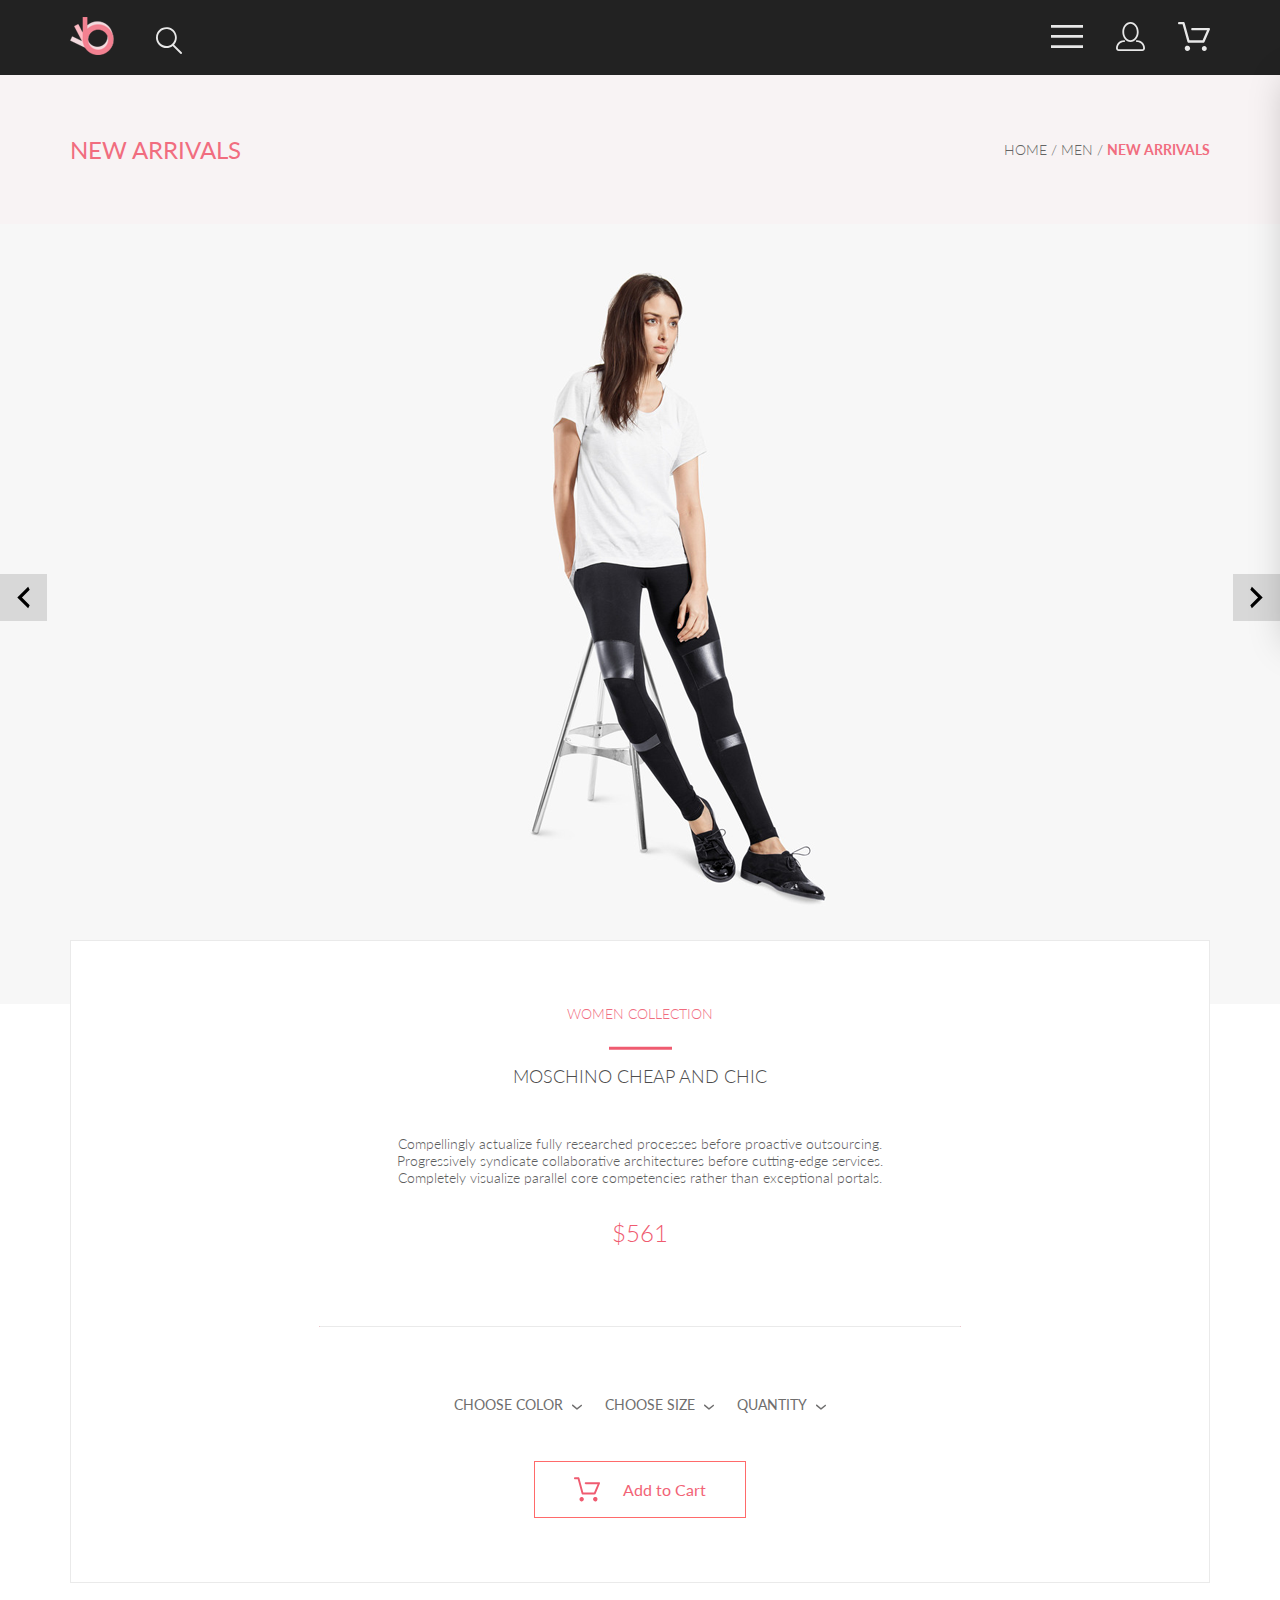
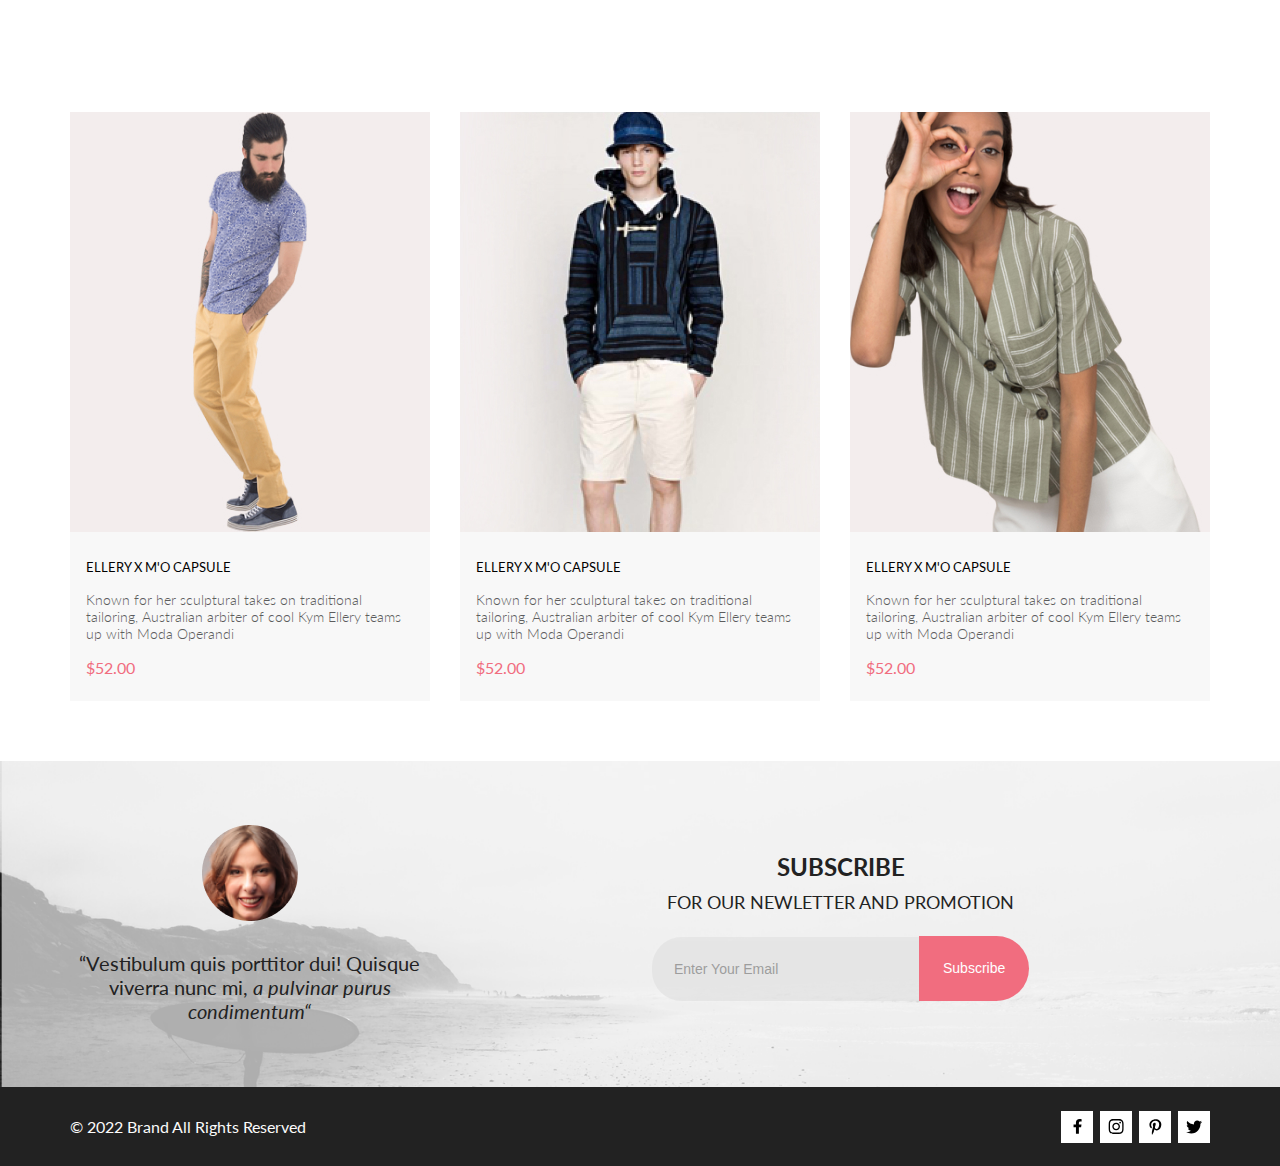
==== commit 5f54568a: "tablet sort of done" ====
--- a/product.html
+++ b/product.html
@@ -183,7 +183,7 @@
                     <p class="item__sale">$52.00</p>
                 </div>
             </article>
-            <article class="item"><img src="img/model_6.jpg" alt="model" class="item__img">
+            <article class="item item_delete"><img src="img/model_6.jpg" alt="model" class="item__img">
                 <div class="item__content">
                     <h2 class="item__title">ELLERY X M'O CAPSULE</h2>
                     <p class="item__text">Known for her sculptural takes on traditional tailoring, Australian
--- a/styles/style.css
+++ b/styles/style.css
@@ -128,6 +128,21 @@
   fill: white;
 }
 
+@media (max-width: 1024px) {
+  .item_delete {
+    display: none;
+  }
+  .slider {
+    padding-top: 85px;
+    padding-bottom: 85px;
+  }
+  .slider .slider__photo_img {
+    width: 466px;
+  }
+  .customization {
+    bottom: 0px;
+  }
+}
 .filter-sort {
   /*
   flex-direction: row;
@@ -450,6 +465,408 @@
   fill: white;
 }
 
+@media (max-width: 1024px) {
+  .item_delete {
+    display: none;
+  }
+  .slider {
+    padding-top: 85px;
+    padding-bottom: 85px;
+  }
+  .slider .slider__photo_img {
+    width: 466px;
+  }
+  .customization {
+    bottom: 0px;
+  }
+}
+.shop {
+  padding-top: 69px;
+  padding-bottom: 128px;
+  display: flex;
+  flex-direction: row;
+  flex-wrap: wrap;
+  justify-content: center;
+  align-items: flex-start;
+  gap: 128px;
+}
+.shop__cards {
+  width: 652px;
+  display: grid;
+  gap: 40px;
+}
+.shop__cards_item {
+  position: relative;
+  display: flex;
+  background: #FFFFFF;
+  filter: drop-shadow(17px 19px 24px rgba(0, 0, 0, 0.13));
+}
+.shop__buttons {
+  margin-top: 32px;
+  max-width: 652px;
+  display: flex;
+  justify-content: space-between;
+}
+.shop__button {
+  background: #FFFFFF;
+  padding: 16px 40px;
+  border: 1px solid #A4A4A4;
+  color: #000000;
+  font-style: normal;
+  font-weight: 300;
+  font-size: 14px;
+  line-height: 17px;
+  transition: 0.3s;
+}
+.shop__button:hover {
+  background-color: #F16D7F;
+  color: #FFFFFF;
+}
+
+.cards_info {
+  width: 390px;
+}
+.cards_info-heading {
+  display: flex;
+  align-items: flex-start;
+  justify-content: space-between;
+  gap: 57px;
+  margin-bottom: 42px;
+  padding-top: 22px;
+  padding-left: 31px;
+}
+.cards_info-heading-text {
+  display: block;
+  max-width: 210px;
+  font-style: normal;
+  font-weight: 400;
+  font-size: 24px;
+  line-height: 29px;
+  color: #222222;
+}
+.cards_info-heading-cross {
+  position: absolute;
+  right: 0;
+  margin-right: 22px;
+  border: none;
+  background-color: transparent;
+  cursor: pointer;
+}
+.cards_info-content {
+  display: flex;
+  align-items: baseline;
+  margin-bottom: 6px;
+  font-style: normal;
+  font-weight: 400;
+  font-size: 22px;
+  line-height: 26px;
+  color: #575757;
+  padding-left: 31px;
+}
+.cards_info-content-price {
+  color: #F16D7F;
+}
+.cards_info-content-color {
+  color: #6F6E6E;
+}
+.cards_info-content-size {
+  color: #6F6E6E;
+}
+.cards_info-content-input {
+  margin-left: 24px;
+  width: 43px;
+  height: 24px;
+  text-align: center;
+  border: 1px solid #EAEAEA;
+  font-weight: 400;
+  font-size: 18px;
+  line-height: 22px;
+  color: #656565;
+}
+.cards_info-quantity {
+  display: flex;
+  gap: 24px;
+}
+
+.buymenu {
+  margin-top: 16px;
+  width: 360px;
+}
+.buymenu__shipping {
+  margin-bottom: 57px;
+}
+.buymenu__shipping_title {
+  font-style: normal;
+  font-weight: 300;
+  font-size: 16px;
+  line-height: 19px;
+  color: #222222;
+}
+.buymenu__shipping_input {
+  margin-top: 20px;
+  display: flex;
+  flex-direction: column;
+  padding-top: 14px;
+  padding-bottom: 14px;
+  padding-left: 16px;
+  border: 1px solid #A4A4A4;
+}
+.buymenu__shipping_input-item {
+  border: none;
+}
+.buymenu__shipping_button {
+  padding-top: 11px;
+  padding-bottom: 11px;
+  width: 102px;
+  border: 1px solid #A4A4A4;
+  margin-top: 24px;
+  font-style: normal;
+  font-weight: 300;
+  font-size: 11px;
+  line-height: 13px;
+  color: #4A4A4A;
+  background-color: transparent;
+  transition: 0.3s;
+  cursor: pointer;
+}
+.buymenu__shipping_button:hover {
+  background-color: #F16D7F;
+  color: #FFFFFF;
+}
+.buymenu__checkout {
+  background: #F5F3F3;
+  padding: 42px 43px 52px 44px;
+}
+.buymenu__checkout_total {
+  display: grid;
+  justify-items: end;
+}
+.buymenu__checkout_sub-total {
+  width: 108px;
+  display: flex;
+  justify-content: space-between;
+  margin-bottom: 12px;
+  font-style: normal;
+  font-weight: 400;
+  font-size: 11px;
+  line-height: 13px;
+  color: #4A4A4A;
+}
+.buymenu__checkout_grand-total {
+  width: 170px;
+  display: flex;
+  justify-content: space-between;
+  margin-bottom: 21px;
+  font-style: normal;
+  font-weight: 300;
+  font-size: 16px;
+  line-height: 19px;
+  color: #222222;
+}
+.buymenu__checkout_grand-total-color {
+  font-weight: 700;
+  color: #F16D7F;
+}
+.buymenu__checkout_border {
+  margin-bottom: 33px;
+  background-color: #E2E2E2;
+  border: none;
+  height: 1px;
+}
+.buymenu__checkout_button {
+  padding: 16px 40px 16px 40px;
+  font-style: normal;
+  font-weight: 300;
+  font-size: 16px;
+  line-height: 19px;
+  background: #F16D7F;
+  color: #FFFFFF;
+  transition: 0.3s;
+}
+.buymenu__checkout_button:hover {
+  background-color: #FFFFFF;
+  color: #F16D7F;
+}
+
+@media (max-width: 1024px) {
+  .shop {
+    flex-direction: column;
+    align-content: center;
+    gap: 64px;
+  }
+  .shop__cards {
+    width: 734px;
+  }
+  .shop__buttons {
+    width: 734 px;
+    justify-content: space-around;
+  }
+  .shop .buymenu {
+    width: 734px;
+    display: flex;
+    flex-direction: row;
+    flex-wrap: wrap;
+    justify-content: space-between;
+    align-items: flex-start;
+    gap: 15px;
+  }
+  .shop .buymenu__shipping {
+    width: 360px;
+    margin-bottom: 0;
+  }
+  .shop .buymenu__checkout {
+    margin-top: 39px;
+  }
+}
+.registration {
+  padding-top: 64px;
+  padding-bottom: 96px;
+  display: flex;
+  gap: 128px;
+}
+.registration__data {
+  width: 360px;
+}
+.registration__data_name {
+  display: grid;
+  gap: 20px;
+  margin-bottom: 31px;
+}
+.registration__data_name-heading {
+  font-style: normal;
+  font-weight: 300;
+  font-size: 16px;
+  line-height: 19px;
+  color: #222222;
+}
+.registration__data_name-first_name, .registration__data_name-last_name {
+  width: -webkit-fill-available;
+  font-style: normal;
+  font-weight: 300;
+  font-size: 13px;
+  line-height: 16px;
+  padding-top: 13px;
+  padding-left: 18px;
+  padding-bottom: 16px;
+  border: 1px solid #A4A4A4;
+}
+.registration__data_name-first_name::-moz-placeholder, .registration__data_name-last_name::-moz-placeholder {
+  color: #B1B1B1;
+}
+.registration__data_name-first_name::placeholder, .registration__data_name-last_name::placeholder {
+  color: #B1B1B1;
+}
+.registration__data_gender {
+  margin-bottom: 33px;
+  display: flex;
+  gap: 20px;
+}
+.registration__data_gender .radio__male,
+.registration__data_gender .radio__female {
+  display: flex;
+  gap: 10px;
+  font-style: normal;
+  font-weight: 300;
+  font-size: 11px;
+  line-height: 13px;
+}
+.registration__data_gender label {
+  color: #000000;
+}
+.registration__data_login {
+  display: grid;
+  gap: 20px;
+}
+.registration__data_login_heading {
+  font-style: normal;
+  font-weight: 300;
+  font-size: 16px;
+  line-height: 19px;
+  color: #222222;
+}
+.registration__data_login_email, .registration__data_login_password {
+  width: -webkit-fill-available;
+  font-style: normal;
+  font-weight: 300;
+  font-size: 13px;
+  line-height: 16px;
+  padding-top: 13px;
+  padding-bottom: 16px;
+  padding-left: 17px;
+  border: 1px solid #A4A4A4;
+}
+.registration__data_login_email::-moz-placeholder, .registration__data_login_password::-moz-placeholder {
+  color: #B1B1B1;
+}
+.registration__data_login_email::placeholder, .registration__data_login_password::placeholder {
+  color: #B1B1B1;
+}
+.registration__data_text {
+  margin-top: 15px;
+  margin-bottom: 39px;
+  font-style: normal;
+  font-weight: 300;
+  font-size: 13px;
+  line-height: 16px;
+  color: #B1B1B1;
+}
+.registration__data_button {
+  width: 167px;
+  background-color: #F16D7F;
+  padding-top: 16px;
+  padding-bottom: 17px;
+  color: #FFFFFF;
+  display: flex;
+  gap: 20px;
+  align-items: center;
+  justify-content: center;
+  border: 1px solid #F16D7F;
+  transition: 0.3s;
+}
+.registration__data_button-text {
+  font-style: normal;
+  font-weight: 400;
+  font-size: 14px;
+  line-height: 17px;
+}
+.registration__data_button:hover {
+  background-color: #FFFFFF;
+  color: #F16D7F;
+}
+.registration__adv {
+  width: 652px;
+}
+.registration__adv_heading {
+  font-style: normal;
+  font-weight: 300;
+  font-size: 24px;
+  line-height: 29px;
+  color: #000000;
+}
+.registration__adv_text {
+  margin-top: 22px;
+  margin-bottom: 21px;
+  font-style: normal;
+  font-weight: 300;
+  font-size: 24px;
+  line-height: 29px;
+  color: #000000;
+}
+.registration__adv_args {
+  display: grid;
+  gap: 16px;
+}
+.registration__adv_arg {
+  display: flex;
+  align-items: center;
+  gap: 23px;
+  font-style: normal;
+  font-weight: 300;
+  font-size: 24px;
+  line-height: 29px;
+  color: #000000;
+}
+
 * {
   padding: 0;
   margin: 0;
@@ -518,6 +935,7 @@
 .header__left {
   display: flex;
   gap: 41px;
+  align-items: flex-end;
 }
 .header__right {
   display: flex;
@@ -897,8 +1315,8 @@
 }
 
 .subscribe__button {
-  background: rgba(244, 244, 244, 0.6980392157);
-  color: #F16D7F;
+  background: #F16D7F;
+  color: #FFFFFF;
   padding: 24px 24px 24px 24px;
   font-size: 14px;
   line-height: 17px;
@@ -908,8 +1326,8 @@
 }
 
 .subscribe__button:hover {
-  background: #F16D7F;
-  color: #fff;
+  background: #f4f4f4;
+  color: #F16D7F;
 }
 
 .footer {
@@ -958,6 +1376,10 @@
 }
 
 @media (max-width: 1024px) {
+  .center {
+    padding-left: calc(50% - 368px);
+    padding-right: calc(50% - 368px);
+  }
   .header__left {
     padding-left: 32px;
   }
@@ -998,6 +1420,9 @@
   .image__wide {
     padding-left: 16px;
     padding-right: 16px;
+  }
+  .items {
+    gap: 16px;
   }
   .info {
     align-content: flex-start;
@@ -1013,11 +1438,12 @@
     padding-left: calc(50% - 180px);
     padding-right: calc(50% - 180px);
     align-content: center;
+    gap: 48px;
+    padding-top: 64px;
+    padding-bottom: 140px;
   }
   .under__bottom__item {
     max-width: 360px;
-    margin-bottom: 48px;
-    margin-top: 64px;
   }
   .footer__left {
     padding-left: 32px;
